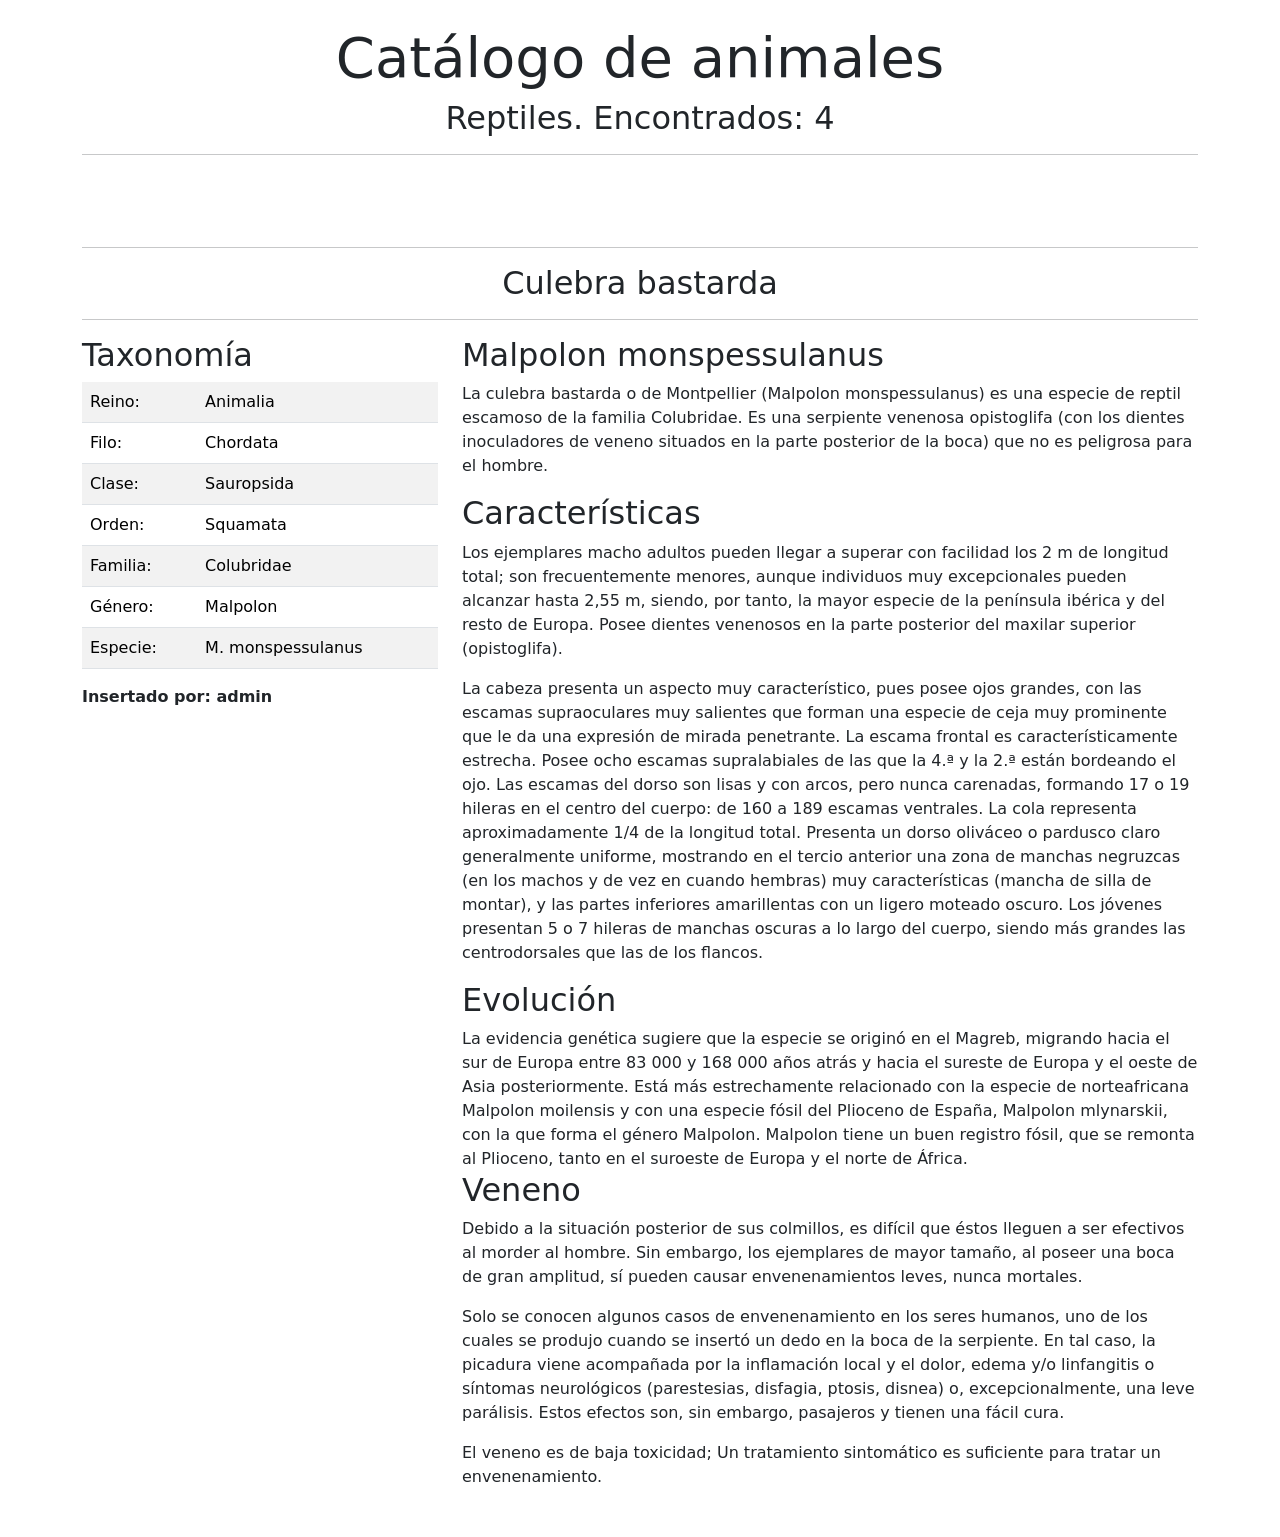
==== index.html @ e6b4f0ce "Add files via upload" ====
<!doctype html>
<html lang="en">

<head>
    <title>Title</title>
    <!-- Required meta tags -->
    <meta charset="utf-8" />
    <meta name="viewport" content="width=device-width, initial-scale=1, shrink-to-fit=no" />

    <!-- Bootstrap CSS v5.2.1 -->
    <link href="https://cdn.jsdelivr.net/npm/bootstrap@5.3.2/dist/css/bootstrap.min.css" rel="stylesheet"
        integrity="sha384-T3c6CoIi6uLrA9TneNEoa7RxnatzjcDSCmG1MXxSR1GAsXEV/Dwwykc2MPK8M2HN" crossorigin="anonymous" />
        <link rel="stylesheet" href="css/style.css">
    </head>

<body class="gris">
    <div class="container py-4">
    <header>
        <header class="text-center">
            <h1 class="display-4">Catálogo de animales</h1>
            <h2>Reptiles. Encontrados: 4</h2>
            <hr>
            <div class="bg-white">
                    <div class="row flex-nowrap overflow-auto">
                        <div class="col-6 col-md-4 col-lg-3 col-xl-2">
                            <img src="img/Reptiles/culebra.jpg" alt="" class="img-fluid">
                            <h4 class="verde text-center text-white">Culebra</h4>
                        </div>
                        <div class="col-6 col-md-4 col-lg-3 col-xl-2">
                            <img src="img/Reptiles/galapago.jpg" alt="" class="img-fluid">
                            <h4 class="verde text-center text-white">Galápago</h4>
                        </div>
                        <div class="col-6 col-md-4 col-lg-3 col-xl-2">
                            <img src="img/Reptiles/lagartija.jpg" alt="" class="img-fluid">
                            <h4 class="verde text-center text-white">Lagartija</h4>
                        </div>
                        <div class="col-6 col-md-4 col-lg-3 col-xl-2">
                            <img src="img/Reptiles/lagarto.JPG" alt="" class="img-fluid">
                            <h4 class="verde text-center text-white">Lagarto</h4>
                        </div>
        
                    </div>
                </div>
            <hr>
            <h2>Culebra bastarda</h2>
            <hr>
            </header>
                <main>
        <div>
            <div class="row verdetabla">
            <div class="col-lg-3 col-xl-4 mb-2">
            <h2>Taxonomía</h2>
            <div>
            <div class="table-responsive">
                <table class="table table-striped ">
                    <tbody class="verdetabla">
                        <tr class="">
                            <td scope="row">Reino:</td>
                            <td>Animalia</td>
                        </tr>
                        <tr class="">
                            <td scope="row">Filo:</td>
                            <td>Chordata</td>
                        </tr>
                        <tr class="">
                            <td scope="row">Clase:</td>
                            <td>Sauropsida</td>
                        </tr>
                        <tr class="">
                            <td scope="row">Orden:</td>
                            <td>Squamata</td>
                        </tr>
                        <tr class="">
                            <td scope="row">Familia:</td>
                            <td>Colubridae</td>
                        </tr>
                        <tr class="">
                            <td scope="row">Género:</td>
                            <td>Malpolon</td>
                        </tr>
                                                <tr class="">
                            <td scope="row">Especie:</td>
                            <td>M. monspessulanus</td>
                        </tr>
                    </tbody>
                </table>
                <p><b>Insertado por: admin</b></p>
            </div>
            </div>
            </div>
            <div class="col-lg-9 col-xl-8 mb-2">
        <h2>Malpolon monspessulanus</h2>

        <p>La culebra bastarda o de Montpellier (Malpolon monspessulanus) es una especie de reptil escamoso de la
            familia Colubridae. Es una serpiente venenosa opistoglifa (con los dientes inoculadores de veneno situados
            en la parte posterior de la boca) que no es peligrosa para el hombre.</p>

        <h2>Características</h2>
        <p>Los ejemplares macho adultos pueden llegar a superar con facilidad los 2 m de longitud total; son
            frecuentemente menores, aunque individuos muy excepcionales pueden alcanzar hasta 2,55 m, siendo, por tanto,
            la mayor especie de la península ibérica y del resto de Europa. Posee dientes venenosos en la parte
            posterior del maxilar superior (opistoglifa).</p>
        <p>La cabeza presenta un aspecto muy característico, pues posee ojos grandes, con las escamas supraoculares muy
            salientes que forman una especie de ceja muy prominente que le da una expresión de mirada penetrante. La
            escama frontal es característicamente estrecha. Posee ocho escamas supralabiales de las que la 4.ª y la 2.ª
            están bordeando el ojo. Las escamas del dorso son lisas y con arcos, pero nunca carenadas, formando 17 o 19
            hileras en el centro del cuerpo: de 160 a 189 escamas ventrales. La cola representa aproximadamente 1/4 de
            la longitud total. Presenta un dorso oliváceo o pardusco claro generalmente uniforme, mostrando en el tercio
            anterior una zona de manchas negruzcas (en los machos y de vez en cuando hembras) muy características
            (mancha de silla de montar), y las partes inferiores amarillentas con un ligero moteado oscuro. Los jóvenes
            presentan 5 o 7 hileras de manchas oscuras a lo largo del cuerpo, siendo más grandes las centrodorsales que
            las de los flancos.</p>
        <h2>Evolución</h2>
        La evidencia genética sugiere que la especie se originó en el Magreb, migrando hacia el sur de Europa entre 83
        000 y 168 000 años atrás y hacia el sureste de Europa y el oeste de Asia posteriormente. Está más estrechamente
        relacionado con la especie de norteafricana Malpolon moilensis y con una especie fósil del Plioceno de España,
        Malpolon mlynarskii, con la que forma el género Malpolon. Malpolon tiene un buen registro fósil, que se remonta
        al Plioceno, tanto en el suroeste de Europa y el norte de África.

        <h2>Veneno</h2>
        <p>Debido a la situación posterior de sus colmillos, es difícil que éstos lleguen a ser efectivos al morder al
            hombre. Sin embargo, los ejemplares de mayor tamaño, al poseer una boca de gran amplitud, sí pueden causar
            envenenamientos leves, nunca mortales.</p>

        <p>Solo se conocen algunos casos de envenenamiento en los seres humanos, uno de los cuales se produjo cuando se
            insertó un dedo en la boca de la serpiente. En tal caso, la picadura viene acompañada por la inflamación
            local y el dolor, edema y/o linfangitis o síntomas neurológicos (parestesias, disfagia, ptosis, disnea) o,
            excepcionalmente, una leve parálisis. Estos efectos son, sin embargo, pasajeros y tienen una fácil cura.</p>

        <p>El veneno es de baja toxicidad; Un tratamiento sintomático es suficiente para tratar un envenenamiento.</p>
</div>
</div>
</div>
    </main>
    <footer>
        <!-- place footer here -->
    </footer>
    <!-- Bootstrap JavaScript Libraries -->
    <script src="https://cdn.jsdelivr.net/npm/@popperjs/core@2.11.8/dist/umd/popper.min.js"
        integrity="sha384-I7E8VVD/ismYTF4hNIPjVp/Zjvgyol6VFvRkX/vR+Vc4jQkC+hVqc2pM8ODewa9r"
        crossorigin="anonymous"></script>

    <script src="https://cdn.jsdelivr.net/npm/bootstrap@5.3.2/dist/js/bootstrap.min.js"
        integrity="sha384-BBtl+eGJRgqQAUMxJ7pMwbEyER4l1g+O15P+16Ep7Q9Q+zqX6gSbd85u4mG4QzX+"
        crossorigin="anonymous"></script>
</body>
</html>
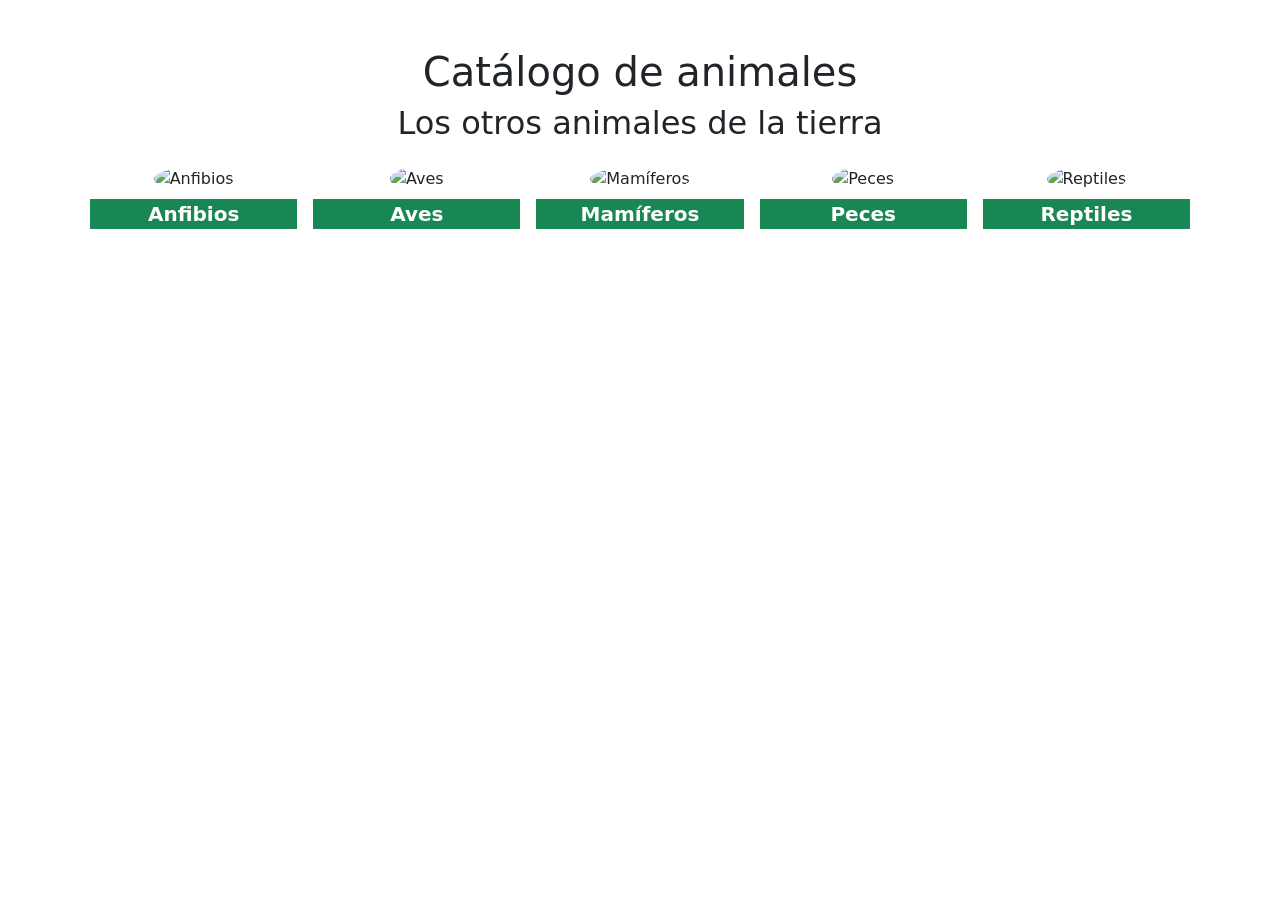
==== commit 116ab8e2: "Add files via upload" ====
--- a/index.html
+++ b/index.html
@@ -2,135 +2,99 @@
 <html lang="en">
 
 <head>
-    <title>Title</title>
+    <title>WebSkill</title>
     <!-- Required meta tags -->
     <meta charset="utf-8" />
     <meta name="viewport" content="width=device-width, initial-scale=1, shrink-to-fit=no" />
 
     <!-- Bootstrap CSS v5.2.1 -->
     <link href="https://cdn.jsdelivr.net/npm/bootstrap@5.3.2/dist/css/bootstrap.min.css" rel="stylesheet"
-        integrity="sha384-T3c6CoIi6uLrA9TneNEoa7RxnatzjcDSCmG1MXxSR1GAsXEV/Dwwykc2MPK8M2HN" crossorigin="anonymous" />
-        <link rel="stylesheet" href="css/style.css">
-    </head>
+        integrity="sha384-T3c6CoIi6uLrA9TneNEoa7RxnatzjcDSCmG1MXxSR1GAsXEV/Dwwykc2MPK8M2HN" crossorigin="anonymous"
+        <link rel="stylesheet" href="https://maxcdn.bootstrapcdn.com/font-awesome/4.7.0/css/font-awesome.min.css">
 
-<body class="gris">
-    <div class="container py-4">
+</head>
+
+<body>
     <header>
-        <header class="text-center">
-            <h1 class="display-4">Catálogo de animales</h1>
-            <h2>Reptiles. Encontrados: 4</h2>
-            <hr>
-            <div class="bg-white">
-                    <div class="row flex-nowrap overflow-auto">
-                        <div class="col-6 col-md-4 col-lg-3 col-xl-2">
-                            <img src="img/Reptiles/culebra.jpg" alt="" class="img-fluid">
-                            <h4 class="verde text-center text-white">Culebra</h4>
-                        </div>
-                        <div class="col-6 col-md-4 col-lg-3 col-xl-2">
-                            <img src="img/Reptiles/galapago.jpg" alt="" class="img-fluid">
-                            <h4 class="verde text-center text-white">Galápago</h4>
-                        </div>
-                        <div class="col-6 col-md-4 col-lg-3 col-xl-2">
-                            <img src="img/Reptiles/lagartija.jpg" alt="" class="img-fluid">
-                            <h4 class="verde text-center text-white">Lagartija</h4>
-                        </div>
-                        <div class="col-6 col-md-4 col-lg-3 col-xl-2">
-                            <img src="img/Reptiles/lagarto.JPG" alt="" class="img-fluid">
-                            <h4 class="verde text-center text-white">Lagarto</h4>
-                        </div>
-        
+        <!-- place navbar here -->
+    </header>
+    <main>
+        <div class="container mt-4">
+            <div id="carouselId" class="carousel slide" data-bs-ride="carousel">
+
+                <div class="carousel-inner" role="listbox">
+
+                    <div class="carousel-item active">
+                        <img src="img/anfibios1.png" class="d-block w-100" alt="" />
+                    </div>
+
+                    <div class="carousel-item">
+                        <img src="img/aves1.png" class="d-block w-100" alt="" />
+                    </div>
+
+                    <div class="carousel-item">
+                        <img src="img/mamiferos1.png" class="d-block w-100" alt="" />
+                    </div>
+
+                    <div class="carousel-item">
+                        <img src="img/peces1.png" class="d-block w-100" alt="" />
+                    </div>
+
+                    <div class="carousel-item">
+                        <img src="img/reptiles1.png" class="d-block w-100" alt="" />
                     </div>
                 </div>
-            <hr>
-            <h2>Culebra bastarda</h2>
-            <hr>
-            </header>
-                <main>
-        <div>
-            <div class="row verdetabla">
-            <div class="col-lg-3 col-xl-4 mb-2">
-            <h2>Taxonomía</h2>
-            <div>
-            <div class="table-responsive">
-                <table class="table table-striped ">
-                    <tbody class="verdetabla">
-                        <tr class="">
-                            <td scope="row">Reino:</td>
-                            <td>Animalia</td>
-                        </tr>
-                        <tr class="">
-                            <td scope="row">Filo:</td>
-                            <td>Chordata</td>
-                        </tr>
-                        <tr class="">
-                            <td scope="row">Clase:</td>
-                            <td>Sauropsida</td>
-                        </tr>
-                        <tr class="">
-                            <td scope="row">Orden:</td>
-                            <td>Squamata</td>
-                        </tr>
-                        <tr class="">
-                            <td scope="row">Familia:</td>
-                            <td>Colubridae</td>
-                        </tr>
-                        <tr class="">
-                            <td scope="row">Género:</td>
-                            <td>Malpolon</td>
-                        </tr>
-                                                <tr class="">
-                            <td scope="row">Especie:</td>
-                            <td>M. monspessulanus</td>
-                        </tr>
-                    </tbody>
-                </table>
-                <p><b>Insertado por: admin</b></p>
+                <button class="carousel-control-prev" type="button" data-bs-target="#carouselId" data-bs-slide="prev">
+                    <span class="carousel-control-prev-icon" aria-hidden="true"></span>
+                    <span class="visually-hidden">Previous</span>
+                </button>
+
+                <button class="carousel-control-next" type="button" data-bs-target="#carouselId" data-bs-slide="next">
+                    <span class="carousel-control-next-icon" aria-hidden="true"></span>
+                    <span class="visually-hidden">Next</span>
+                </button>
             </div>
+
+            <div class="text-center my-4">
+                <h1>Catálogo de animales</h1>
+                <h2>Los otros animales de la tierra</h2>
             </div>
+            <div class="mb-5">
+                <div class="row justify-content-center text-center g-3 mx-auto" style="max-width: 1150px;">
+
+                    <div class="col-12 col-sm-6 col-md-4 col-lg-3 col-xl text-center">
+                        <img src="img/anfibios.jpeg"
+                            style="width:85%; max-width:300px; object-fit:cover; border-radius:50%;" alt="Anfibios">
+                        <div class="bg-success text-white fw-bold mt-2 fs-5">Anfibios</div>
+                    </div>
+
+                    <div class="col-12 col-sm-6 col-md-4 col-lg-3 col-xl text-center">
+                        <img src="img/aves.jpeg"
+                            style="width:85%; max-width:300px; object-fit:cover; border-radius:50%;" alt="Aves">
+                        <div class="bg-success text-white fw-bold mt-2 fs-5">Aves</div>
+                    </div>
+
+                    <div class="col-12 col-sm-6 col-md-4 col-lg-3 col-xl text-center">
+                        <img src="img/maniferos.jpeg"
+                            style="width:85%; max-width:300px; object-fit:cover; border-radius:50%;" alt="Mamíferos">
+                        <div class="bg-success text-white fw-bold mt-2 fs-5">Mamíferos</div>
+                    </div>
+
+                    <div class="col-12 col-sm-6 col-md-4 col-lg-3 col-xl text-center">
+                        <img src="img/peces.jpeg"
+                            style="width:85%; max-width:300px; object-fit:cover; border-radius:50%;" alt="Peces">
+                        <div class="bg-success text-white fw-bold mt-2 fs-5">Peces</div>
+                    </div>
+
+                    <div class="col-12 col-sm-6 col-md-4 col-lg-3 col-xl text-center">
+                        <img src="img/reptiles.jpeg"
+                            style="width:85%; max-width:300px; object-fit:cover; border-radius:50%;" alt="Reptiles">
+                        <div class="bg-success text-white fw-bold mt-2 fs-5">Reptiles</div>
+                    </div>
+                </div>
             </div>
-            <div class="col-lg-9 col-xl-8 mb-2">
-        <h2>Malpolon monspessulanus</h2>
-
-        <p>La culebra bastarda o de Montpellier (Malpolon monspessulanus) es una especie de reptil escamoso de la
-            familia Colubridae. Es una serpiente venenosa opistoglifa (con los dientes inoculadores de veneno situados
-            en la parte posterior de la boca) que no es peligrosa para el hombre.</p>
-
-        <h2>Características</h2>
-        <p>Los ejemplares macho adultos pueden llegar a superar con facilidad los 2 m de longitud total; son
-            frecuentemente menores, aunque individuos muy excepcionales pueden alcanzar hasta 2,55 m, siendo, por tanto,
-            la mayor especie de la península ibérica y del resto de Europa. Posee dientes venenosos en la parte
-            posterior del maxilar superior (opistoglifa).</p>
-        <p>La cabeza presenta un aspecto muy característico, pues posee ojos grandes, con las escamas supraoculares muy
-            salientes que forman una especie de ceja muy prominente que le da una expresión de mirada penetrante. La
-            escama frontal es característicamente estrecha. Posee ocho escamas supralabiales de las que la 4.ª y la 2.ª
-            están bordeando el ojo. Las escamas del dorso son lisas y con arcos, pero nunca carenadas, formando 17 o 19
-            hileras en el centro del cuerpo: de 160 a 189 escamas ventrales. La cola representa aproximadamente 1/4 de
-            la longitud total. Presenta un dorso oliváceo o pardusco claro generalmente uniforme, mostrando en el tercio
-            anterior una zona de manchas negruzcas (en los machos y de vez en cuando hembras) muy características
-            (mancha de silla de montar), y las partes inferiores amarillentas con un ligero moteado oscuro. Los jóvenes
-            presentan 5 o 7 hileras de manchas oscuras a lo largo del cuerpo, siendo más grandes las centrodorsales que
-            las de los flancos.</p>
-        <h2>Evolución</h2>
-        La evidencia genética sugiere que la especie se originó en el Magreb, migrando hacia el sur de Europa entre 83
-        000 y 168 000 años atrás y hacia el sureste de Europa y el oeste de Asia posteriormente. Está más estrechamente
-        relacionado con la especie de norteafricana Malpolon moilensis y con una especie fósil del Plioceno de España,
-        Malpolon mlynarskii, con la que forma el género Malpolon. Malpolon tiene un buen registro fósil, que se remonta
-        al Plioceno, tanto en el suroeste de Europa y el norte de África.
-
-        <h2>Veneno</h2>
-        <p>Debido a la situación posterior de sus colmillos, es difícil que éstos lleguen a ser efectivos al morder al
-            hombre. Sin embargo, los ejemplares de mayor tamaño, al poseer una boca de gran amplitud, sí pueden causar
-            envenenamientos leves, nunca mortales.</p>
-
-        <p>Solo se conocen algunos casos de envenenamiento en los seres humanos, uno de los cuales se produjo cuando se
-            insertó un dedo en la boca de la serpiente. En tal caso, la picadura viene acompañada por la inflamación
-            local y el dolor, edema y/o linfangitis o síntomas neurológicos (parestesias, disfagia, ptosis, disnea) o,
-            excepcionalmente, una leve parálisis. Estos efectos son, sin embargo, pasajeros y tienen una fácil cura.</p>
-
-        <p>El veneno es de baja toxicidad; Un tratamiento sintomático es suficiente para tratar un envenenamiento.</p>
-</div>
-</div>
-</div>
+        </div>
+        </div>
     </main>
     <footer>
         <!-- place footer here -->
@@ -144,4 +108,5 @@
         integrity="sha384-BBtl+eGJRgqQAUMxJ7pMwbEyER4l1g+O15P+16Ep7Q9Q+zqX6gSbd85u4mG4QzX+"
         crossorigin="anonymous"></script>
 </body>
+
 </html>
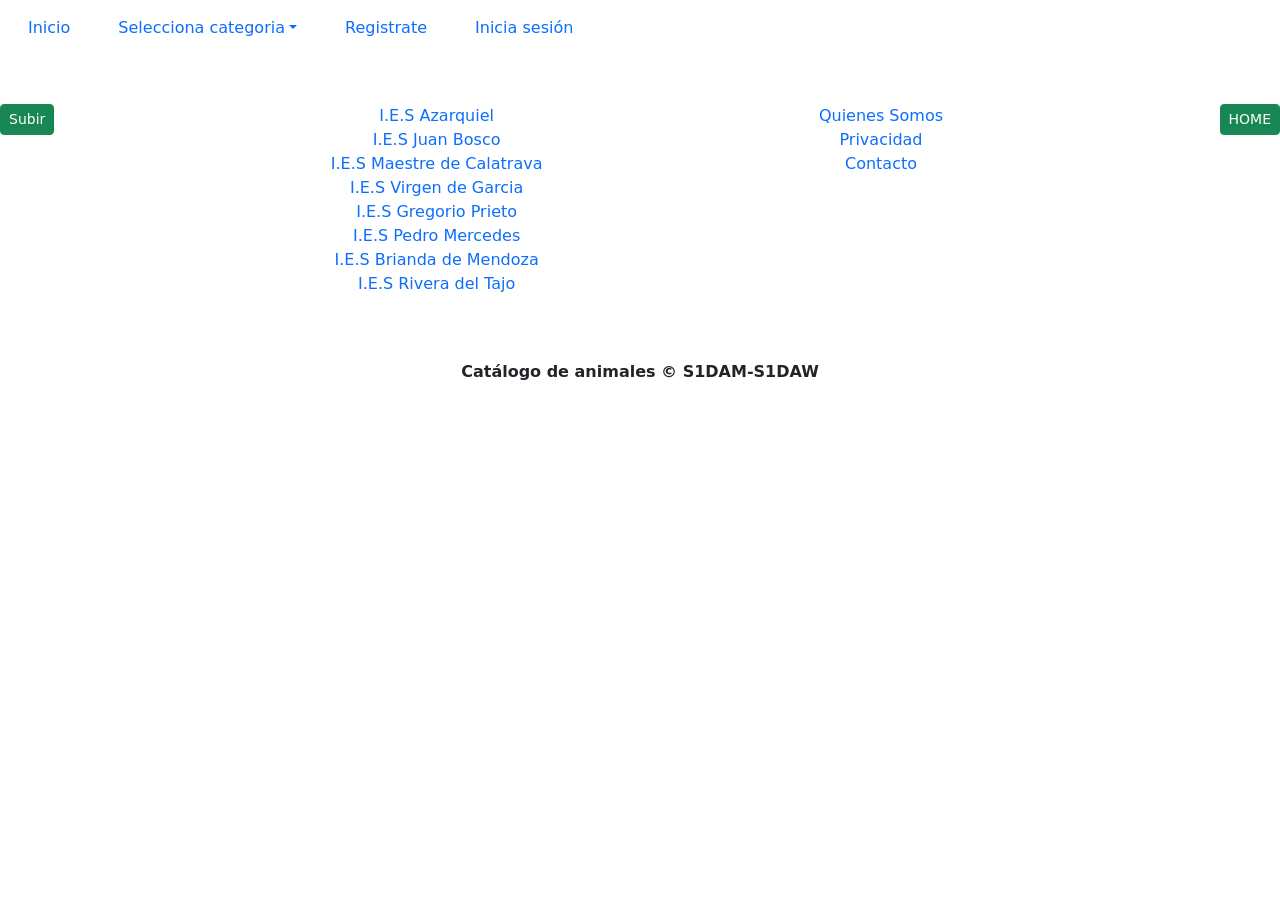
==== commit 4cfa4f44: "Add files via upload" ====
--- a/index.html
+++ b/index.html
@@ -1,112 +1,323 @@
-<!doctype html>
+<!DOCTYPE html>
 <html lang="en">
 
 <head>
-    <title>WebSkill</title>
-    <!-- Required meta tags -->
-    <meta charset="utf-8" />
-    <meta name="viewport" content="width=device-width, initial-scale=1, shrink-to-fit=no" />
-
-    <!-- Bootstrap CSS v5.2.1 -->
-    <link href="https://cdn.jsdelivr.net/npm/bootstrap@5.3.2/dist/css/bootstrap.min.css" rel="stylesheet"
-        integrity="sha384-T3c6CoIi6uLrA9TneNEoa7RxnatzjcDSCmG1MXxSR1GAsXEV/Dwwykc2MPK8M2HN" crossorigin="anonymous"
-        <link rel="stylesheet" href="https://maxcdn.bootstrapcdn.com/font-awesome/4.7.0/css/font-awesome.min.css">
-
+    <meta charset="UTF-8">
+    <meta name="viewport" content="width=device-width, initial-scale=1.0">
+    <title>trabajo paco</title>
+    <link href="https://cdn.jsdelivr.net/npm/bootstrap@5.3.0/dist/css/bootstrap.min.css" rel="stylesheet">
+    <link rel="stylesheet" href="CSS/style.css">
 </head>
 
 <body>
     <header>
-        <!-- place navbar here -->
+
+        <div class="d-flex justify-content-start gap-1 px-2 py-2 align-items-center navbar navbar-expand-lg">
+            <div class="log  w-auto"><img src="img/logo.png" alt="" width="60"></div>
+            <button class="navbar-toggler ms-auto" type="button" data-bs-toggle="collapse" data-bs-target="#menu">
+                <span class="navbar-toggler-icon"></span>
+            </button>
+            <div class="nav w-auto collapse navbar-collapse" id="menu">
+                <ul class="nav-navbar-nav list-unstyled d-flex gap-3 mb-0">
+                    <li class="nav-item">
+                        <a class="nav-link " href="#">Inicio</a>
+                    </li>
+                    <li class="nav-item dropdown"><a class="dropdown-toggle nav-link "
+                            data-bs-toggle="dropdown">Selecciona categoria</a>
+                        <ul class="dropdown-menu">
+                            <li>
+                                <a href="#" class="dropdown-item">Anfibios</a>
+                            </li>
+                            <li>
+                                <a href="#" class="dropdown-item">Aves</a>
+                            </li>
+                            <li>
+                                <a href="#" class="dropdown-item">Mamiferos</a>
+                            </li>
+                            <li>
+                                <a href="#" class="dropdown-item">Peces</a>
+                            </li>
+                            <li>
+                                <a href="#" class="dropdown-item">Reptiles</a>
+                            </li>
+                        </ul>
+                    </li>
+                    <li class="nav-item">
+                        <a class="nav-link " href="#" data-bs-toggle="modal" data-bs-target="#modalRegistro">Registrate</a>
+                    </li>
+                    <li class="nav-item">
+                        <a class="nav-link " href="#" data-bs-toggle="modal" data-bs-target="#modalLogin">Inicia sesión</a>
+                    </li>
+                </ul>
+            </div>
+        </div>
     </header>
-    <main>
-        <div class="container mt-4">
-            <div id="carouselId" class="carousel slide" data-bs-ride="carousel">
-
-                <div class="carousel-inner" role="listbox">
-
-                    <div class="carousel-item active">
-                        <img src="img/anfibios1.png" class="d-block w-100" alt="" />
+    <script src="https://cdn.jsdelivr.net/npm/bootstrap@5.3.0/dist/js/bootstrap.bundle.min.js"></script>
+
+    <footer class="footer ">
+        <div class="footer d-flex   py-5  align-items-start justify-content-between">
+
+
+            <button class="btn btn-success text-white btn-sm align-self-start" type="button" data-bs-target="#menu">
+                Subir
+            </button>
+            <div class="navf">
+                <ul class="navf-list list-unstyled text-center ">
+                    <li class="navf-item"><a class="navf-link  text-decoration-none"
+                            href="http://www.ies-azarquiel.es/">I.E.S Azarquiel</a></li>
+                    <li class="navf-item"><a class="navf-link  text-decoration-none"
+                            href="http://www.iesjuanbosco.es/">I.E.S Juan Bosco</a></li>
+                    <li class="navf-item"><a class="navf-link text-decoration-none"
+                            href="http://iesmaestredecalatrava.es/">I.E.S Maestre de Calatrava</a></li>
+                    <li class="navf-item"><a class="navf-link text-decoration-none"
+                            href="https://cifpvirgendegracia.com/">I.E.S Virgen de Garcia </a></li>
+                    <li class="navf-item"><a class="navf-link text-decoration-none"
+                            href="http://www.iesgregorioprieto.com/">I.E.S Gregorio Prieto</a></li>
+                    <li class="navf-item"><a class="navf-link text-decoration-none"
+                            href="https://www.iespedromercedes.es/">I.E.S Pedro Mercedes</a></li>
+                    <li class="navf-item"><a class="navf-link text-decoration-none"
+                            href="http://briandademendoza.es/">I.E.S Brianda de Mendoza</a></li>
+                    <li class="navf-item"><a class="navf-link text-decoration-none"
+                            href="http://riberadeltajo.es/nuevaweb/ ">I.E.S Rivera del Tajo</a></li>
+                </ul>
+            </div>
+            <div class="navf ">
+                <ul class="navf-list list-unstyled text-center">
+                    <li class="navf-item"><a class="navf-link text-decoration-none fw-normal" href="#">Quienes Somos</a>
+                    </li>
+                    <li class="navf-item"><a class="navf-link text-decoration-none fw-normal" data-bs-toggle="modal"
+                            data-bs-target="#modalPrivacidad" href="#">Privacidad</a></li>
+                    <li class="navf-item"><a class="navf-link text-decoration-none fw-normal"  data-bs-toggle="modal" data-bs-target="#modalContacto" href="#" >Contacto</a></li>
+                </ul>
+            </div>
+            <button class="btn btn-success text-white btn-sm align-self-start" type="button" data-bs-target="#menu">
+                HOME
+            </button>
+        </div>
+        <div class="txt text-center w-100 fw-bold ">Catálogo de animales © S1DAM-S1DAW</div>
+    </footer>
+    <!-- Modal Registro -->
+<div class="modal fade" id="modalRegistro" tabindex="-1" data-bs-keyboard="false" role="dialog"
+    aria-labelledby="modalTitleId" aria-hidden="true">
+    <div class="modal-dialog modal-dialog-scrollable modal-dialog-centered modal-lg" role="document">
+        <div class="modal-content">
+            <div class="modal-header">
+                <h5 class="modal-title text-center w-100" id="modalTitleId">
+                    Registro de usuario
+                </h5>
+            </div>
+            <form action="#" method="post">
+                <div class="modal-body">
+                    <div class="mb-3">
+                        <label for="usuario" class="form-label">Usuario</label>
+                        <input type="text" class="form-control" name="usuario" id="usuario" placeholder="" />
+
+                        <label for="contrasena" class="form-label">Contraseña</label>
+                        <input type="password" class="form-control" name="contrasena" id="contrasena" placeholder="" />
+
+                        <label for="repiteContrasena" class="form-label">Repite la contraseña</label>
+                        <input type="password" class="form-control" name="repiteContrasena" id="repiteContrasena" placeholder="" />
+
+                        <label for="email" class="form-label">Email</label>
+                        <input type="email" class="form-control" name="email" id="email"
+                            aria-describedby="emailHelpId" placeholder="" />
+
+                        <label for="direccion" class="form-label">Dirección</label>
+                        <input type="text" class="form-control" name="direccion" id="direccion" placeholder="" />
+
+                        <label for="telefono" class="form-label">Teléfono</label>
+                        <input type="tel" class="form-control" name="telefono" id="telefono" placeholder="" />
                     </div>
-
-                    <div class="carousel-item">
-                        <img src="img/aves1.png" class="d-block w-100" alt="" />
+                </div>
+                <div class="modal-footer">
+                    <button type="submit" class="btn btn-success w-100" data-bs-dismiss="modal">Entrar</button>
+                </div>
+            </form>
+        </div>
+    </div>
+</div>
+<!-- Modal Inicia Sesión -->
+<div class="modal fade" id="modalLogin" tabindex="-1" data-bs-keyboard="false" role="dialog"
+    aria-labelledby="modalTitleId" aria-hidden="true">
+    <div class="modal-dialog modal-dialog-scrollable modal-dialog-centered modal-md" role="document">
+        <div class="modal-content">
+            <div class="modal-header">
+                <h5 class="modal-title text-center w-100 text-uppercase fw-bold" id="modalTitleId">
+                    Inicia Sesión
+                </h5>
+            </div>
+            <form action="#" method="post">
+                <div class="modal-body">
+                    <div class="mb-3">
+                        <label for="usuario" class="form-label">Usuario</label>
+                        <input type="text" class="form-control" name="usuario" id="usuario" placeholder="" />
+
+                        <label for="contrasena" class="form-label">Contraseña</label>
+                        <input type="password" class="form-control" name="contrasena" id="contrasena" placeholder="" />
                     </div>
-
-                    <div class="carousel-item">
-                        <img src="img/mamiferos1.png" class="d-block w-100" alt="" />
+                </div>
+                <div class="modal-footer">
+                    <button type="submit" class="btn btn-success w-100" data-bs-dismiss="modal">Entrar</button>
+                </div>
+            </form>
+        </div>
+    </div>
+</div>
+     <!-- Modal Privacidad -->
+    <div class="modal fade" id="modalPrivacidad" tabindex="-1" data-bs-backdrop="static" data-bs-keyboard="false" role="dialog"
+        aria-labelledby="modalTitleId" aria-hidden="true">
+        <div class="modal-dialog modal-dialog-centered modal-lg" role="document">
+            <div class="modal-content">
+
+                <!-- Cabecera -->
+                <div class="modal-header">
+                    <h5 class="modal-title" id="modalTitleId">Privacidad</h5>
+                    <button type="button" class="btn-close" data-bs-dismiss="modal"></button>
+                </div>
+
+                <!-- Contenido -->
+                <div class="modal-body">
+                    <h1 class="text-center">Términos y Condiciones de uso</h1>
+
+                    <h2>1. Datos generales</h2>
+                    <p><strong>De acuerdo con el artículo 10 de la Ley 34/2002, de 11 de julio, de Servicios de la
+                            Sociedad de la Información y de Comercio Electrónico ponemos a su disposición los siguientes
+                            datos:</strong></p>
+                    <p>catalogodeanimales.es está domiciliada en la calle Ronda S/N, con CIF B556677. Inscrita en el
+                        Registro Mercantil de Talavera de la Reina, Vol. xxxx, Folio xxxx, Hoja xxxx, Inscripción xxx.
+
+                        En la web catalogodeanimales.es hay una serie de contenidos de carácter informativo sobre
+                        animales, especies, y características. Su principal objetivo es facilitar a los clientes y al
+                        público en general, la información relativa a la empresa, a los productos y servicios que se
+                        ofrecen.</p>
+
+                    <h2>2. Política de privacidad</h2>
+                    <p>En cumplimiento de lo dispuesto en la <strong>Ley Orgánica 15/1999, de 13 de Diciembre, de
+                            Protección de Datos de Carácter Personal (LOPD) </strong>e informa al usuario que todos los
+                        datos que nos proporcione serán incorporados a un fichero, creado y mantenido bajo la
+                        responsabilidad de catalogodeanimales.es.
+
+                        Siempre <strong> se va a respetar la confidencialidad de sus datos personales </strong>que sólo
+                        serán utilizados con la finalidad de gestionar los servicios ofrecidos, atender a las
+                        solicitudes que nos plantee, realizar tareas administrativas, así como remitir información
+                        técnica, comercial o publicitaria por vía ordinaria o electrónica.
+
+                        Para ejercer sus derechos de oposición, rectificación o cancelación deberá dirigirse a la sede
+                        de la empresa C/Ronda S/N de Talavera de la Reina, escribirnos al siguiente correo
+                        contacto@catalogodeanimales.es o llámanos al 777888999.</p>
+                    <h2>3. Condiciones de uso</h2>
+                    <p><strong>Las condiciones de acceso y uso del presente sitio web se rigen por la legalidad vigente
+                            y por el principio de buena fe</strong>comprometiéndose el usuario a realizar un buen uso de
+                        la web. No se permiten conductas que vayan contra la ley, los derechos o intereses de terceros.
+
+                        Ser usuario de la web de catalogodeanimales.es implica que reconoce haber leído y aceptado las
+                        presentes condiciones y lo que las extienda la normativa legal aplicable en esta materia. Si por
+                        el motivo que fuere no está de acuerdo con estas condiciones no continúe usando esta web.
+
+                        Cualquier tipo de notificación y/o reclamación solamente será válida por notificación escrita
+                        y/o correo certificado.</p>
+                    <h2>4. Responsabilidades</h2>
+                    <p><strong>catalogodeanimales.es, no se hace responsable de la información y contenidos almacenados
+                            en foros, redes sociales o cualesquier otro medio</strong>que permita a terceros publicar
+                        contenidos de forma independiente en la página web del prestador.
+
+                        Sin embargo, teniendo en cuenta los art. 11 y 16 de la LSSI-CE, catalogodeanimales.es se
+                        compromete a la retirada o en su caso bloqueo de aquellos contenidos que pudieran afectar o
+                        contravenir la legislación nacional o internacional, derechos de terceros o la moral y el orden
+                        público. <strong>Tampoco la empresa se responsabilizará de los daños y perjuicios que se
+                            produzcan por fallos o malas configuraciones del software instalado en el ordenador del
+                            internauta.</strong> Se excluye toda responsabilidad por alguna incidencia técnica o fallo
+                        que se produzca cuando el usuario se conecte a internet. Igualmente no se garantiza la
+                        inexistencia de interrupciones o errores en el acceso al sitio web.
+
+                        Así mismo, <strong> catalogodeanimales.es se reserva el derecho a actualizar, modificar o
+                            eliminar la información contenida en su página web</strong>, así como la configuración o
+                        presentación del mismo, en cualquier momento sin asumir alguna responsabilidad por ello.
+                    </p>
+                    <h2>5. Propiedad intelectual e industrial.</h2>
+                    <p><strong>catalogodeanimales.es es titular de todos los derechos sobre el software de la
+                            publicación digital así como de los derechos de propiedad industrial e intelectual referidos
+                            a los contenidos que se incluyan</strong>, a excepción de los derechos sobre productos y
+                        servicios de carácter público que no son propiedad de esta empresa. <strong>Ningún material
+                            publicado en esta web podrá ser reproducido, copiado o publicado </strong>sin el
+                        consentimiento por escrito de catalogodeanimales.es.
+
+                        Toda la información que se reciba en la web, como comentarios, sugerencias o ideas, se
+                        considerará cedida a catalogodeanimales.es de manera gratuita. No debe enviarse información que
+                        NO pueda ser tratada de este modo.
+
+                        Todos los productos y servicios de estas páginas que NO son propiedad de catalogodeanimales.es
+                        son marcas registradas de sus respectivos propietarios y son reconocidas como tales por nuestra
+                        empresa. Solamente aparecen en la web de catalogodeanimales.es a efectos de promoción y de
+                        recopilación de información. Estos propietarios pueden solicitar la modificación o eliminación
+                        de la información que les pertenece.
+                    </p>
+                    <h2>6. Política de cookies.</h2>
+                    <p><strong>catalogodeanimales.es por su propia cuenta o la de un tercero contratado para prestación
+                            de servicios de medición, pueden utilizar cookies cuando el usuario navega por el sitio web.
+                            Las cookies son ficheros enviados al navegador por medio de un servicio web con la finalidad
+                            de registrar las actividades del usuario durante su tiempo de navegación.</strong>Las
+                        cookies utilizadas se asocian únicamente con un usuario anónimo y su ordenador, y no
+                        proporcionan por sí mismas los datos personales del usuario. <strong>Mediante el uso de las
+                            cookies resulta posible que el servidor donde se encuentra la web reconozca el navegador web
+                            utilizado por el usuario con la finalidad de que la navegación sea más sencilla. </strong>Se
+                        utilizan también para medir la audiencia y parámetros del tráfico, controlar el proceso y número
+                        de entradas.
+
+                        El usuario tiene la posibilidad de configurar su navegador para ser avisado de la recepción de
+                        cookies y para impedir su instalación en su equipo. Por favor consulte las instrucciones y
+                        manuales de su navegador para ampliar esta información.
+
+                        Para utilizar el sitio web no es necesario que el usuario permita la instalación de las cookies
+                        enviadas al sitio web, o el tercero que actúe en su nombre, sin perjuicio de que sea necesario
+                        que el usuario inicie una sesión tal en cada uno de los servicios cuya prestación requiera el
+                        previo registro.
+
+                        En todo caso <strong>las cookies tienen un carácter temporal</strong>con la única finalidad de
+                        hacer más eficaz su transmisión ulterior. En ningún caso se utilizará cookies para recoger
+                        información de carácter personal.
+                    </p>
+                    <div class="modal-footer">
+                        <button type="button" class="btn btn-primary" data-bs-dismiss="modal">Aceptar</button>
                     </div>
-
-                    <div class="carousel-item">
-                        <img src="img/peces1.png" class="d-block w-100" alt="" />
+                </div>
+
+            </div>
+        </div>
+    </div>
+
+    <!-- Modal Contacto -->
+<div class="modal fade" id="modalContacto" tabindex="-1" data-bs-keyboard="false" role="dialog"
+    aria-labelledby="modalTitleId" aria-hidden="true">
+    <div class="modal-dialog modal-dialog-scrollable modal-dialog-centered modal-lg" role="document">
+        <div class="modal-content">
+            <div class="modal-header">
+                <h5 class="modal-title text-center w-100" id="modalTitleId">
+                    Escribe un comentario para contactar
+                </h5>
+            </div>
+            <form action="#" method="post">
+                <div class="modal-body">
+                    <div class="mb-3">
+                        <label for="nombre" class="form-label">Nombre</label>
+                        <input type="text" class="form-control" name="nombre" id="nombre" placeholder="" />
+
+                        <label for="email" class="form-label">Tu E-mail</label>
+                        <input type="email" class="form-control" name="email" id="email"
+                            aria-describedby="emailHelpId" placeholder="abc@mail.com" />
+
+                        <label for="comentario" class="form-label">Tu comentario</label>
+                        <textarea class="form-control" name="comentario" id="comentario" rows="5"></textarea>
                     </div>
-
-                    <div class="carousel-item">
-                        <img src="img/reptiles1.png" class="d-block w-100" alt="" />
-                    </div>
-                </div>
-                <button class="carousel-control-prev" type="button" data-bs-target="#carouselId" data-bs-slide="prev">
-                    <span class="carousel-control-prev-icon" aria-hidden="true"></span>
-                    <span class="visually-hidden">Previous</span>
-                </button>
-
-                <button class="carousel-control-next" type="button" data-bs-target="#carouselId" data-bs-slide="next">
-                    <span class="carousel-control-next-icon" aria-hidden="true"></span>
-                    <span class="visually-hidden">Next</span>
-                </button>
-            </div>
-
-            <div class="text-center my-4">
-                <h1>Catálogo de animales</h1>
-                <h2>Los otros animales de la tierra</h2>
-            </div>
-            <div class="mb-5">
-                <div class="row justify-content-center text-center g-3 mx-auto" style="max-width: 1150px;">
-
-                    <div class="col-12 col-sm-6 col-md-4 col-lg-3 col-xl text-center">
-                        <img src="img/anfibios.jpeg"
-                            style="width:85%; max-width:300px; object-fit:cover; border-radius:50%;" alt="Anfibios">
-                        <div class="bg-success text-white fw-bold mt-2 fs-5">Anfibios</div>
-                    </div>
-
-                    <div class="col-12 col-sm-6 col-md-4 col-lg-3 col-xl text-center">
-                        <img src="img/aves.jpeg"
-                            style="width:85%; max-width:300px; object-fit:cover; border-radius:50%;" alt="Aves">
-                        <div class="bg-success text-white fw-bold mt-2 fs-5">Aves</div>
-                    </div>
-
-                    <div class="col-12 col-sm-6 col-md-4 col-lg-3 col-xl text-center">
-                        <img src="img/maniferos.jpeg"
-                            style="width:85%; max-width:300px; object-fit:cover; border-radius:50%;" alt="Mamíferos">
-                        <div class="bg-success text-white fw-bold mt-2 fs-5">Mamíferos</div>
-                    </div>
-
-                    <div class="col-12 col-sm-6 col-md-4 col-lg-3 col-xl text-center">
-                        <img src="img/peces.jpeg"
-                            style="width:85%; max-width:300px; object-fit:cover; border-radius:50%;" alt="Peces">
-                        <div class="bg-success text-white fw-bold mt-2 fs-5">Peces</div>
-                    </div>
-
-                    <div class="col-12 col-sm-6 col-md-4 col-lg-3 col-xl text-center">
-                        <img src="img/reptiles.jpeg"
-                            style="width:85%; max-width:300px; object-fit:cover; border-radius:50%;" alt="Reptiles">
-                        <div class="bg-success text-white fw-bold mt-2 fs-5">Reptiles</div>
-                    </div>
-                </div>
-            </div>
-        </div>
-        </div>
-    </main>
-    <footer>
-        <!-- place footer here -->
-    </footer>
-    <!-- Bootstrap JavaScript Libraries -->
-    <script src="https://cdn.jsdelivr.net/npm/@popperjs/core@2.11.8/dist/umd/popper.min.js"
-        integrity="sha384-I7E8VVD/ismYTF4hNIPjVp/Zjvgyol6VFvRkX/vR+Vc4jQkC+hVqc2pM8ODewa9r"
-        crossorigin="anonymous"></script>
-
-    <script src="https://cdn.jsdelivr.net/npm/bootstrap@5.3.2/dist/js/bootstrap.min.js"
-        integrity="sha384-BBtl+eGJRgqQAUMxJ7pMwbEyER4l1g+O15P+16Ep7Q9Q+zqX6gSbd85u4mG4QzX+"
-        crossorigin="anonymous"></script>
+                </div>
+                <div class="modal-footer">
+                    <button type="submit" class="btn btn-success w-100" data-bs-dismiss="modal">Entrar</button>
+                </div>
+            </form>
+        </div>
+    </div>
+</div>
+    <script src="https://cdn.jsdelivr.net/npm/bootstrap@5.3.0/dist/js/bootstrap.bundle.min.js"></script>
 </body>
 
 </html>
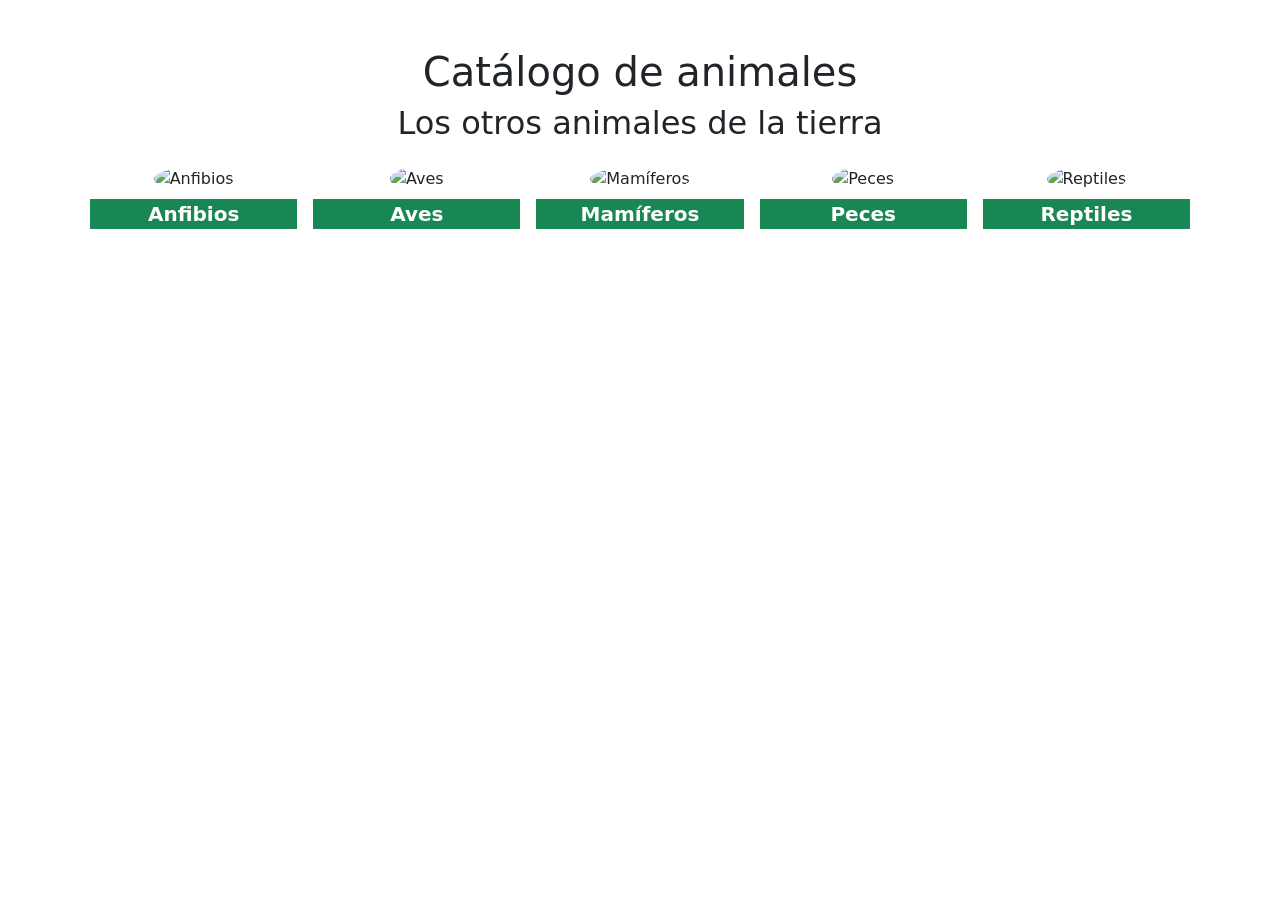
==== commit ed9c51a8: "Merge pull request #5 from Pablopablo1011/PáginaPrincipal PáginaPrincipal" ====
--- a/index.html
+++ b/index.html
@@ -1,323 +1,112 @@
-<!DOCTYPE html>
+<!doctype html>
 <html lang="en">
 
 <head>
-    <meta charset="UTF-8">
-    <meta name="viewport" content="width=device-width, initial-scale=1.0">
-    <title>trabajo paco</title>
-    <link href="https://cdn.jsdelivr.net/npm/bootstrap@5.3.0/dist/css/bootstrap.min.css" rel="stylesheet">
-    <link rel="stylesheet" href="CSS/style.css">
+    <title>WebSkill</title>
+    <!-- Required meta tags -->
+    <meta charset="utf-8" />
+    <meta name="viewport" content="width=device-width, initial-scale=1, shrink-to-fit=no" />
+
+    <!-- Bootstrap CSS v5.2.1 -->
+    <link href="https://cdn.jsdelivr.net/npm/bootstrap@5.3.2/dist/css/bootstrap.min.css" rel="stylesheet"
+        integrity="sha384-T3c6CoIi6uLrA9TneNEoa7RxnatzjcDSCmG1MXxSR1GAsXEV/Dwwykc2MPK8M2HN" crossorigin="anonymous"
+        <link rel="stylesheet" href="https://maxcdn.bootstrapcdn.com/font-awesome/4.7.0/css/font-awesome.min.css">
+
 </head>
 
 <body>
     <header>
+        <!-- place navbar here -->
+    </header>
+    <main>
+        <div class="container mt-4">
+            <div id="carouselId" class="carousel slide" data-bs-ride="carousel">
 
-        <div class="d-flex justify-content-start gap-1 px-2 py-2 align-items-center navbar navbar-expand-lg">
-            <div class="log  w-auto"><img src="img/logo.png" alt="" width="60"></div>
-            <button class="navbar-toggler ms-auto" type="button" data-bs-toggle="collapse" data-bs-target="#menu">
-                <span class="navbar-toggler-icon"></span>
-            </button>
-            <div class="nav w-auto collapse navbar-collapse" id="menu">
-                <ul class="nav-navbar-nav list-unstyled d-flex gap-3 mb-0">
-                    <li class="nav-item">
-                        <a class="nav-link " href="#">Inicio</a>
-                    </li>
-                    <li class="nav-item dropdown"><a class="dropdown-toggle nav-link "
-                            data-bs-toggle="dropdown">Selecciona categoria</a>
-                        <ul class="dropdown-menu">
-                            <li>
-                                <a href="#" class="dropdown-item">Anfibios</a>
-                            </li>
-                            <li>
-                                <a href="#" class="dropdown-item">Aves</a>
-                            </li>
-                            <li>
-                                <a href="#" class="dropdown-item">Mamiferos</a>
-                            </li>
-                            <li>
-                                <a href="#" class="dropdown-item">Peces</a>
-                            </li>
-                            <li>
-                                <a href="#" class="dropdown-item">Reptiles</a>
-                            </li>
-                        </ul>
-                    </li>
-                    <li class="nav-item">
-                        <a class="nav-link " href="#" data-bs-toggle="modal" data-bs-target="#modalRegistro">Registrate</a>
-                    </li>
-                    <li class="nav-item">
-                        <a class="nav-link " href="#" data-bs-toggle="modal" data-bs-target="#modalLogin">Inicia sesión</a>
-                    </li>
-                </ul>
+                <div class="carousel-inner" role="listbox">
+
+                    <div class="carousel-item active">
+                        <img src="img/anfibios1.png" class="d-block w-100" alt="" />
+                    </div>
+
+                    <div class="carousel-item">
+                        <img src="img/aves1.png" class="d-block w-100" alt="" />
+                    </div>
+
+                    <div class="carousel-item">
+                        <img src="img/mamiferos1.png" class="d-block w-100" alt="" />
+                    </div>
+
+                    <div class="carousel-item">
+                        <img src="img/peces1.png" class="d-block w-100" alt="" />
+                    </div>
+
+                    <div class="carousel-item">
+                        <img src="img/reptiles1.png" class="d-block w-100" alt="" />
+                    </div>
+                </div>
+                <button class="carousel-control-prev" type="button" data-bs-target="#carouselId" data-bs-slide="prev">
+                    <span class="carousel-control-prev-icon" aria-hidden="true"></span>
+                    <span class="visually-hidden">Previous</span>
+                </button>
+
+                <button class="carousel-control-next" type="button" data-bs-target="#carouselId" data-bs-slide="next">
+                    <span class="carousel-control-next-icon" aria-hidden="true"></span>
+                    <span class="visually-hidden">Next</span>
+                </button>
+            </div>
+
+            <div class="text-center my-4">
+                <h1>Catálogo de animales</h1>
+                <h2>Los otros animales de la tierra</h2>
+            </div>
+            <div class="mb-5">
+                <div class="row justify-content-center text-center g-3 mx-auto" style="max-width: 1150px;">
+
+                    <div class="col-12 col-sm-6 col-md-4 col-lg-3 col-xl text-center">
+                        <img src="img/anfibios.jpeg"
+                            style="width:85%; max-width:300px; object-fit:cover; border-radius:50%;" alt="Anfibios">
+                        <div class="bg-success text-white fw-bold mt-2 fs-5">Anfibios</div>
+                    </div>
+
+                    <div class="col-12 col-sm-6 col-md-4 col-lg-3 col-xl text-center">
+                        <img src="img/aves.jpeg"
+                            style="width:85%; max-width:300px; object-fit:cover; border-radius:50%;" alt="Aves">
+                        <div class="bg-success text-white fw-bold mt-2 fs-5">Aves</div>
+                    </div>
+
+                    <div class="col-12 col-sm-6 col-md-4 col-lg-3 col-xl text-center">
+                        <img src="img/maniferos.jpeg"
+                            style="width:85%; max-width:300px; object-fit:cover; border-radius:50%;" alt="Mamíferos">
+                        <div class="bg-success text-white fw-bold mt-2 fs-5">Mamíferos</div>
+                    </div>
+
+                    <div class="col-12 col-sm-6 col-md-4 col-lg-3 col-xl text-center">
+                        <img src="img/peces.jpeg"
+                            style="width:85%; max-width:300px; object-fit:cover; border-radius:50%;" alt="Peces">
+                        <div class="bg-success text-white fw-bold mt-2 fs-5">Peces</div>
+                    </div>
+
+                    <div class="col-12 col-sm-6 col-md-4 col-lg-3 col-xl text-center">
+                        <img src="img/reptiles.jpeg"
+                            style="width:85%; max-width:300px; object-fit:cover; border-radius:50%;" alt="Reptiles">
+                        <div class="bg-success text-white fw-bold mt-2 fs-5">Reptiles</div>
+                    </div>
+                </div>
             </div>
         </div>
-    </header>
-    <script src="https://cdn.jsdelivr.net/npm/bootstrap@5.3.0/dist/js/bootstrap.bundle.min.js"></script>
+        </div>
+    </main>
+    <footer>
+        <!-- place footer here -->
+    </footer>
+    <!-- Bootstrap JavaScript Libraries -->
+    <script src="https://cdn.jsdelivr.net/npm/@popperjs/core@2.11.8/dist/umd/popper.min.js"
+        integrity="sha384-I7E8VVD/ismYTF4hNIPjVp/Zjvgyol6VFvRkX/vR+Vc4jQkC+hVqc2pM8ODewa9r"
+        crossorigin="anonymous"></script>
 
-    <footer class="footer ">
-        <div class="footer d-flex   py-5  align-items-start justify-content-between">
-
-
-            <button class="btn btn-success text-white btn-sm align-self-start" type="button" data-bs-target="#menu">
-                Subir
-            </button>
-            <div class="navf">
-                <ul class="navf-list list-unstyled text-center ">
-                    <li class="navf-item"><a class="navf-link  text-decoration-none"
-                            href="http://www.ies-azarquiel.es/">I.E.S Azarquiel</a></li>
-                    <li class="navf-item"><a class="navf-link  text-decoration-none"
-                            href="http://www.iesjuanbosco.es/">I.E.S Juan Bosco</a></li>
-                    <li class="navf-item"><a class="navf-link text-decoration-none"
-                            href="http://iesmaestredecalatrava.es/">I.E.S Maestre de Calatrava</a></li>
-                    <li class="navf-item"><a class="navf-link text-decoration-none"
-                            href="https://cifpvirgendegracia.com/">I.E.S Virgen de Garcia </a></li>
-                    <li class="navf-item"><a class="navf-link text-decoration-none"
-                            href="http://www.iesgregorioprieto.com/">I.E.S Gregorio Prieto</a></li>
-                    <li class="navf-item"><a class="navf-link text-decoration-none"
-                            href="https://www.iespedromercedes.es/">I.E.S Pedro Mercedes</a></li>
-                    <li class="navf-item"><a class="navf-link text-decoration-none"
-                            href="http://briandademendoza.es/">I.E.S Brianda de Mendoza</a></li>
-                    <li class="navf-item"><a class="navf-link text-decoration-none"
-                            href="http://riberadeltajo.es/nuevaweb/ ">I.E.S Rivera del Tajo</a></li>
-                </ul>
-            </div>
-            <div class="navf ">
-                <ul class="navf-list list-unstyled text-center">
-                    <li class="navf-item"><a class="navf-link text-decoration-none fw-normal" href="#">Quienes Somos</a>
-                    </li>
-                    <li class="navf-item"><a class="navf-link text-decoration-none fw-normal" data-bs-toggle="modal"
-                            data-bs-target="#modalPrivacidad" href="#">Privacidad</a></li>
-                    <li class="navf-item"><a class="navf-link text-decoration-none fw-normal"  data-bs-toggle="modal" data-bs-target="#modalContacto" href="#" >Contacto</a></li>
-                </ul>
-            </div>
-            <button class="btn btn-success text-white btn-sm align-self-start" type="button" data-bs-target="#menu">
-                HOME
-            </button>
-        </div>
-        <div class="txt text-center w-100 fw-bold ">Catálogo de animales © S1DAM-S1DAW</div>
-    </footer>
-    <!-- Modal Registro -->
-<div class="modal fade" id="modalRegistro" tabindex="-1" data-bs-keyboard="false" role="dialog"
-    aria-labelledby="modalTitleId" aria-hidden="true">
-    <div class="modal-dialog modal-dialog-scrollable modal-dialog-centered modal-lg" role="document">
-        <div class="modal-content">
-            <div class="modal-header">
-                <h5 class="modal-title text-center w-100" id="modalTitleId">
-                    Registro de usuario
-                </h5>
-            </div>
-            <form action="#" method="post">
-                <div class="modal-body">
-                    <div class="mb-3">
-                        <label for="usuario" class="form-label">Usuario</label>
-                        <input type="text" class="form-control" name="usuario" id="usuario" placeholder="" />
-
-                        <label for="contrasena" class="form-label">Contraseña</label>
-                        <input type="password" class="form-control" name="contrasena" id="contrasena" placeholder="" />
-
-                        <label for="repiteContrasena" class="form-label">Repite la contraseña</label>
-                        <input type="password" class="form-control" name="repiteContrasena" id="repiteContrasena" placeholder="" />
-
-                        <label for="email" class="form-label">Email</label>
-                        <input type="email" class="form-control" name="email" id="email"
-                            aria-describedby="emailHelpId" placeholder="" />
-
-                        <label for="direccion" class="form-label">Dirección</label>
-                        <input type="text" class="form-control" name="direccion" id="direccion" placeholder="" />
-
-                        <label for="telefono" class="form-label">Teléfono</label>
-                        <input type="tel" class="form-control" name="telefono" id="telefono" placeholder="" />
-                    </div>
-                </div>
-                <div class="modal-footer">
-                    <button type="submit" class="btn btn-success w-100" data-bs-dismiss="modal">Entrar</button>
-                </div>
-            </form>
-        </div>
-    </div>
-</div>
-<!-- Modal Inicia Sesión -->
-<div class="modal fade" id="modalLogin" tabindex="-1" data-bs-keyboard="false" role="dialog"
-    aria-labelledby="modalTitleId" aria-hidden="true">
-    <div class="modal-dialog modal-dialog-scrollable modal-dialog-centered modal-md" role="document">
-        <div class="modal-content">
-            <div class="modal-header">
-                <h5 class="modal-title text-center w-100 text-uppercase fw-bold" id="modalTitleId">
-                    Inicia Sesión
-                </h5>
-            </div>
-            <form action="#" method="post">
-                <div class="modal-body">
-                    <div class="mb-3">
-                        <label for="usuario" class="form-label">Usuario</label>
-                        <input type="text" class="form-control" name="usuario" id="usuario" placeholder="" />
-
-                        <label for="contrasena" class="form-label">Contraseña</label>
-                        <input type="password" class="form-control" name="contrasena" id="contrasena" placeholder="" />
-                    </div>
-                </div>
-                <div class="modal-footer">
-                    <button type="submit" class="btn btn-success w-100" data-bs-dismiss="modal">Entrar</button>
-                </div>
-            </form>
-        </div>
-    </div>
-</div>
-     <!-- Modal Privacidad -->
-    <div class="modal fade" id="modalPrivacidad" tabindex="-1" data-bs-backdrop="static" data-bs-keyboard="false" role="dialog"
-        aria-labelledby="modalTitleId" aria-hidden="true">
-        <div class="modal-dialog modal-dialog-centered modal-lg" role="document">
-            <div class="modal-content">
-
-                <!-- Cabecera -->
-                <div class="modal-header">
-                    <h5 class="modal-title" id="modalTitleId">Privacidad</h5>
-                    <button type="button" class="btn-close" data-bs-dismiss="modal"></button>
-                </div>
-
-                <!-- Contenido -->
-                <div class="modal-body">
-                    <h1 class="text-center">Términos y Condiciones de uso</h1>
-
-                    <h2>1. Datos generales</h2>
-                    <p><strong>De acuerdo con el artículo 10 de la Ley 34/2002, de 11 de julio, de Servicios de la
-                            Sociedad de la Información y de Comercio Electrónico ponemos a su disposición los siguientes
-                            datos:</strong></p>
-                    <p>catalogodeanimales.es está domiciliada en la calle Ronda S/N, con CIF B556677. Inscrita en el
-                        Registro Mercantil de Talavera de la Reina, Vol. xxxx, Folio xxxx, Hoja xxxx, Inscripción xxx.
-
-                        En la web catalogodeanimales.es hay una serie de contenidos de carácter informativo sobre
-                        animales, especies, y características. Su principal objetivo es facilitar a los clientes y al
-                        público en general, la información relativa a la empresa, a los productos y servicios que se
-                        ofrecen.</p>
-
-                    <h2>2. Política de privacidad</h2>
-                    <p>En cumplimiento de lo dispuesto en la <strong>Ley Orgánica 15/1999, de 13 de Diciembre, de
-                            Protección de Datos de Carácter Personal (LOPD) </strong>e informa al usuario que todos los
-                        datos que nos proporcione serán incorporados a un fichero, creado y mantenido bajo la
-                        responsabilidad de catalogodeanimales.es.
-
-                        Siempre <strong> se va a respetar la confidencialidad de sus datos personales </strong>que sólo
-                        serán utilizados con la finalidad de gestionar los servicios ofrecidos, atender a las
-                        solicitudes que nos plantee, realizar tareas administrativas, así como remitir información
-                        técnica, comercial o publicitaria por vía ordinaria o electrónica.
-
-                        Para ejercer sus derechos de oposición, rectificación o cancelación deberá dirigirse a la sede
-                        de la empresa C/Ronda S/N de Talavera de la Reina, escribirnos al siguiente correo
-                        contacto@catalogodeanimales.es o llámanos al 777888999.</p>
-                    <h2>3. Condiciones de uso</h2>
-                    <p><strong>Las condiciones de acceso y uso del presente sitio web se rigen por la legalidad vigente
-                            y por el principio de buena fe</strong>comprometiéndose el usuario a realizar un buen uso de
-                        la web. No se permiten conductas que vayan contra la ley, los derechos o intereses de terceros.
-
-                        Ser usuario de la web de catalogodeanimales.es implica que reconoce haber leído y aceptado las
-                        presentes condiciones y lo que las extienda la normativa legal aplicable en esta materia. Si por
-                        el motivo que fuere no está de acuerdo con estas condiciones no continúe usando esta web.
-
-                        Cualquier tipo de notificación y/o reclamación solamente será válida por notificación escrita
-                        y/o correo certificado.</p>
-                    <h2>4. Responsabilidades</h2>
-                    <p><strong>catalogodeanimales.es, no se hace responsable de la información y contenidos almacenados
-                            en foros, redes sociales o cualesquier otro medio</strong>que permita a terceros publicar
-                        contenidos de forma independiente en la página web del prestador.
-
-                        Sin embargo, teniendo en cuenta los art. 11 y 16 de la LSSI-CE, catalogodeanimales.es se
-                        compromete a la retirada o en su caso bloqueo de aquellos contenidos que pudieran afectar o
-                        contravenir la legislación nacional o internacional, derechos de terceros o la moral y el orden
-                        público. <strong>Tampoco la empresa se responsabilizará de los daños y perjuicios que se
-                            produzcan por fallos o malas configuraciones del software instalado en el ordenador del
-                            internauta.</strong> Se excluye toda responsabilidad por alguna incidencia técnica o fallo
-                        que se produzca cuando el usuario se conecte a internet. Igualmente no se garantiza la
-                        inexistencia de interrupciones o errores en el acceso al sitio web.
-
-                        Así mismo, <strong> catalogodeanimales.es se reserva el derecho a actualizar, modificar o
-                            eliminar la información contenida en su página web</strong>, así como la configuración o
-                        presentación del mismo, en cualquier momento sin asumir alguna responsabilidad por ello.
-                    </p>
-                    <h2>5. Propiedad intelectual e industrial.</h2>
-                    <p><strong>catalogodeanimales.es es titular de todos los derechos sobre el software de la
-                            publicación digital así como de los derechos de propiedad industrial e intelectual referidos
-                            a los contenidos que se incluyan</strong>, a excepción de los derechos sobre productos y
-                        servicios de carácter público que no son propiedad de esta empresa. <strong>Ningún material
-                            publicado en esta web podrá ser reproducido, copiado o publicado </strong>sin el
-                        consentimiento por escrito de catalogodeanimales.es.
-
-                        Toda la información que se reciba en la web, como comentarios, sugerencias o ideas, se
-                        considerará cedida a catalogodeanimales.es de manera gratuita. No debe enviarse información que
-                        NO pueda ser tratada de este modo.
-
-                        Todos los productos y servicios de estas páginas que NO son propiedad de catalogodeanimales.es
-                        son marcas registradas de sus respectivos propietarios y son reconocidas como tales por nuestra
-                        empresa. Solamente aparecen en la web de catalogodeanimales.es a efectos de promoción y de
-                        recopilación de información. Estos propietarios pueden solicitar la modificación o eliminación
-                        de la información que les pertenece.
-                    </p>
-                    <h2>6. Política de cookies.</h2>
-                    <p><strong>catalogodeanimales.es por su propia cuenta o la de un tercero contratado para prestación
-                            de servicios de medición, pueden utilizar cookies cuando el usuario navega por el sitio web.
-                            Las cookies son ficheros enviados al navegador por medio de un servicio web con la finalidad
-                            de registrar las actividades del usuario durante su tiempo de navegación.</strong>Las
-                        cookies utilizadas se asocian únicamente con un usuario anónimo y su ordenador, y no
-                        proporcionan por sí mismas los datos personales del usuario. <strong>Mediante el uso de las
-                            cookies resulta posible que el servidor donde se encuentra la web reconozca el navegador web
-                            utilizado por el usuario con la finalidad de que la navegación sea más sencilla. </strong>Se
-                        utilizan también para medir la audiencia y parámetros del tráfico, controlar el proceso y número
-                        de entradas.
-
-                        El usuario tiene la posibilidad de configurar su navegador para ser avisado de la recepción de
-                        cookies y para impedir su instalación en su equipo. Por favor consulte las instrucciones y
-                        manuales de su navegador para ampliar esta información.
-
-                        Para utilizar el sitio web no es necesario que el usuario permita la instalación de las cookies
-                        enviadas al sitio web, o el tercero que actúe en su nombre, sin perjuicio de que sea necesario
-                        que el usuario inicie una sesión tal en cada uno de los servicios cuya prestación requiera el
-                        previo registro.
-
-                        En todo caso <strong>las cookies tienen un carácter temporal</strong>con la única finalidad de
-                        hacer más eficaz su transmisión ulterior. En ningún caso se utilizará cookies para recoger
-                        información de carácter personal.
-                    </p>
-                    <div class="modal-footer">
-                        <button type="button" class="btn btn-primary" data-bs-dismiss="modal">Aceptar</button>
-                    </div>
-                </div>
-
-            </div>
-        </div>
-    </div>
-
-    <!-- Modal Contacto -->
-<div class="modal fade" id="modalContacto" tabindex="-1" data-bs-keyboard="false" role="dialog"
-    aria-labelledby="modalTitleId" aria-hidden="true">
-    <div class="modal-dialog modal-dialog-scrollable modal-dialog-centered modal-lg" role="document">
-        <div class="modal-content">
-            <div class="modal-header">
-                <h5 class="modal-title text-center w-100" id="modalTitleId">
-                    Escribe un comentario para contactar
-                </h5>
-            </div>
-            <form action="#" method="post">
-                <div class="modal-body">
-                    <div class="mb-3">
-                        <label for="nombre" class="form-label">Nombre</label>
-                        <input type="text" class="form-control" name="nombre" id="nombre" placeholder="" />
-
-                        <label for="email" class="form-label">Tu E-mail</label>
-                        <input type="email" class="form-control" name="email" id="email"
-                            aria-describedby="emailHelpId" placeholder="abc@mail.com" />
-
-                        <label for="comentario" class="form-label">Tu comentario</label>
-                        <textarea class="form-control" name="comentario" id="comentario" rows="5"></textarea>
-                    </div>
-                </div>
-                <div class="modal-footer">
-                    <button type="submit" class="btn btn-success w-100" data-bs-dismiss="modal">Entrar</button>
-                </div>
-            </form>
-        </div>
-    </div>
-</div>
-    <script src="https://cdn.jsdelivr.net/npm/bootstrap@5.3.0/dist/js/bootstrap.bundle.min.js"></script>
+    <script src="https://cdn.jsdelivr.net/npm/bootstrap@5.3.2/dist/js/bootstrap.min.js"
+        integrity="sha384-BBtl+eGJRgqQAUMxJ7pMwbEyER4l1g+O15P+16Ep7Q9Q+zqX6gSbd85u4mG4QzX+"
+        crossorigin="anonymous"></script>
 </body>
 
 </html>
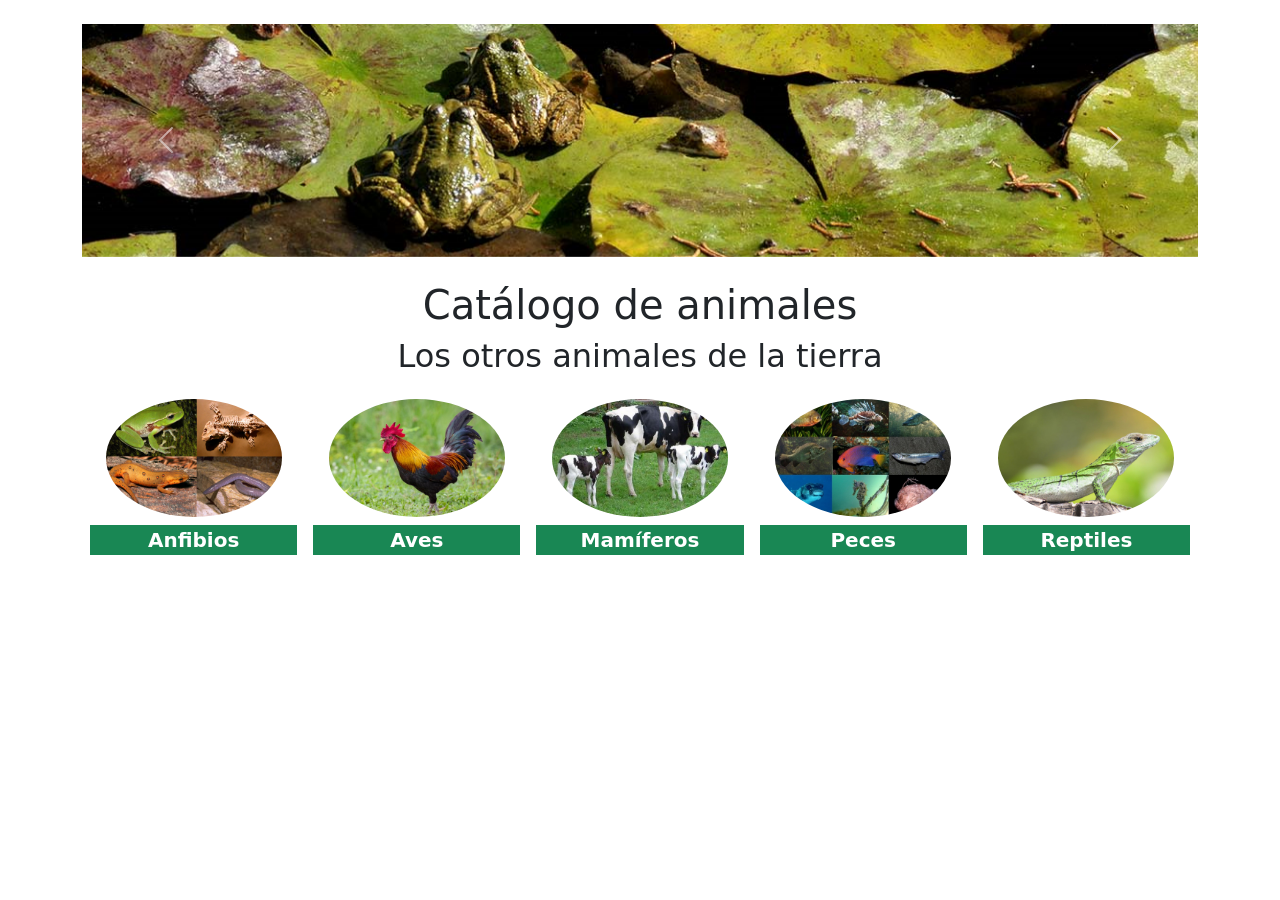
==== commit 78681ef1: "Update index.html" ====
--- a/index.html
+++ b/index.html
@@ -9,7 +9,7 @@
 
     <!-- Bootstrap CSS v5.2.1 -->
     <link href="https://cdn.jsdelivr.net/npm/bootstrap@5.3.2/dist/css/bootstrap.min.css" rel="stylesheet"
-        integrity="sha384-T3c6CoIi6uLrA9TneNEoa7RxnatzjcDSCmG1MXxSR1GAsXEV/Dwwykc2MPK8M2HN" crossorigin="anonymous"
+        integrity="sha384-T3c6CoIi6uLrA9TneNEoa7RxnatzjcDSCmG1MXxSR1GAsXEV/Dwwykc2MPK8M2HN" crossorigin="anonymous">
         <link rel="stylesheet" href="https://maxcdn.bootstrapcdn.com/font-awesome/4.7.0/css/font-awesome.min.css">
 
 </head>
@@ -25,23 +25,23 @@
                 <div class="carousel-inner" role="listbox">
 
                     <div class="carousel-item active">
-                        <img src="img/anfibios1.png" class="d-block w-100" alt="" />
+                        <img src="img/carrusel/anfibios1.png" class="d-block w-100" alt="" />
                     </div>
 
                     <div class="carousel-item">
-                        <img src="img/aves1.png" class="d-block w-100" alt="" />
+                        <img src="img/carrusel/aves1.png" class="d-block w-100" alt="" />
                     </div>
 
                     <div class="carousel-item">
-                        <img src="img/mamiferos1.png" class="d-block w-100" alt="" />
+                        <img src="img/carrusel/mamiferos1.png" class="d-block w-100" alt="" />
                     </div>
 
                     <div class="carousel-item">
-                        <img src="img/peces1.png" class="d-block w-100" alt="" />
+                        <img src="img//carrusel/peces1.png" class="d-block w-100" alt="" />
                     </div>
 
                     <div class="carousel-item">
-                        <img src="img/reptiles1.png" class="d-block w-100" alt="" />
+                        <img src="img//carrusel/reptiles1.png" class="d-block w-100" alt="" />
                     </div>
                 </div>
                 <button class="carousel-control-prev" type="button" data-bs-target="#carouselId" data-bs-slide="prev">
@@ -63,31 +63,31 @@
                 <div class="row justify-content-center text-center g-3 mx-auto" style="max-width: 1150px;">
 
                     <div class="col-12 col-sm-6 col-md-4 col-lg-3 col-xl text-center">
-                        <img src="img/anfibios.jpeg"
+                        <img src="img/categorias/anfibios.jpeg"
                             style="width:85%; max-width:300px; object-fit:cover; border-radius:50%;" alt="Anfibios">
                         <div class="bg-success text-white fw-bold mt-2 fs-5">Anfibios</div>
                     </div>
 
                     <div class="col-12 col-sm-6 col-md-4 col-lg-3 col-xl text-center">
-                        <img src="img/aves.jpeg"
+                        <img src="img/categorias/aves.jpeg"
                             style="width:85%; max-width:300px; object-fit:cover; border-radius:50%;" alt="Aves">
                         <div class="bg-success text-white fw-bold mt-2 fs-5">Aves</div>
                     </div>
 
                     <div class="col-12 col-sm-6 col-md-4 col-lg-3 col-xl text-center">
-                        <img src="img/maniferos.jpeg"
+                        <img src="img/categorias/maniferos.jpeg"
                             style="width:85%; max-width:300px; object-fit:cover; border-radius:50%;" alt="Mamíferos">
                         <div class="bg-success text-white fw-bold mt-2 fs-5">Mamíferos</div>
                     </div>
 
                     <div class="col-12 col-sm-6 col-md-4 col-lg-3 col-xl text-center">
-                        <img src="img/peces.jpeg"
+                        <img src="img/categorias/peces.jpeg"
                             style="width:85%; max-width:300px; object-fit:cover; border-radius:50%;" alt="Peces">
                         <div class="bg-success text-white fw-bold mt-2 fs-5">Peces</div>
                     </div>
 
                     <div class="col-12 col-sm-6 col-md-4 col-lg-3 col-xl text-center">
-                        <img src="img/reptiles.jpeg"
+                        <img src="img/categorias/reptiles.jpeg"
                             style="width:85%; max-width:300px; object-fit:cover; border-radius:50%;" alt="Reptiles">
                         <div class="bg-success text-white fw-bold mt-2 fs-5">Reptiles</div>
                     </div>
@@ -109,4 +109,4 @@
         crossorigin="anonymous"></script>
 </body>
 
-</html>+</html>
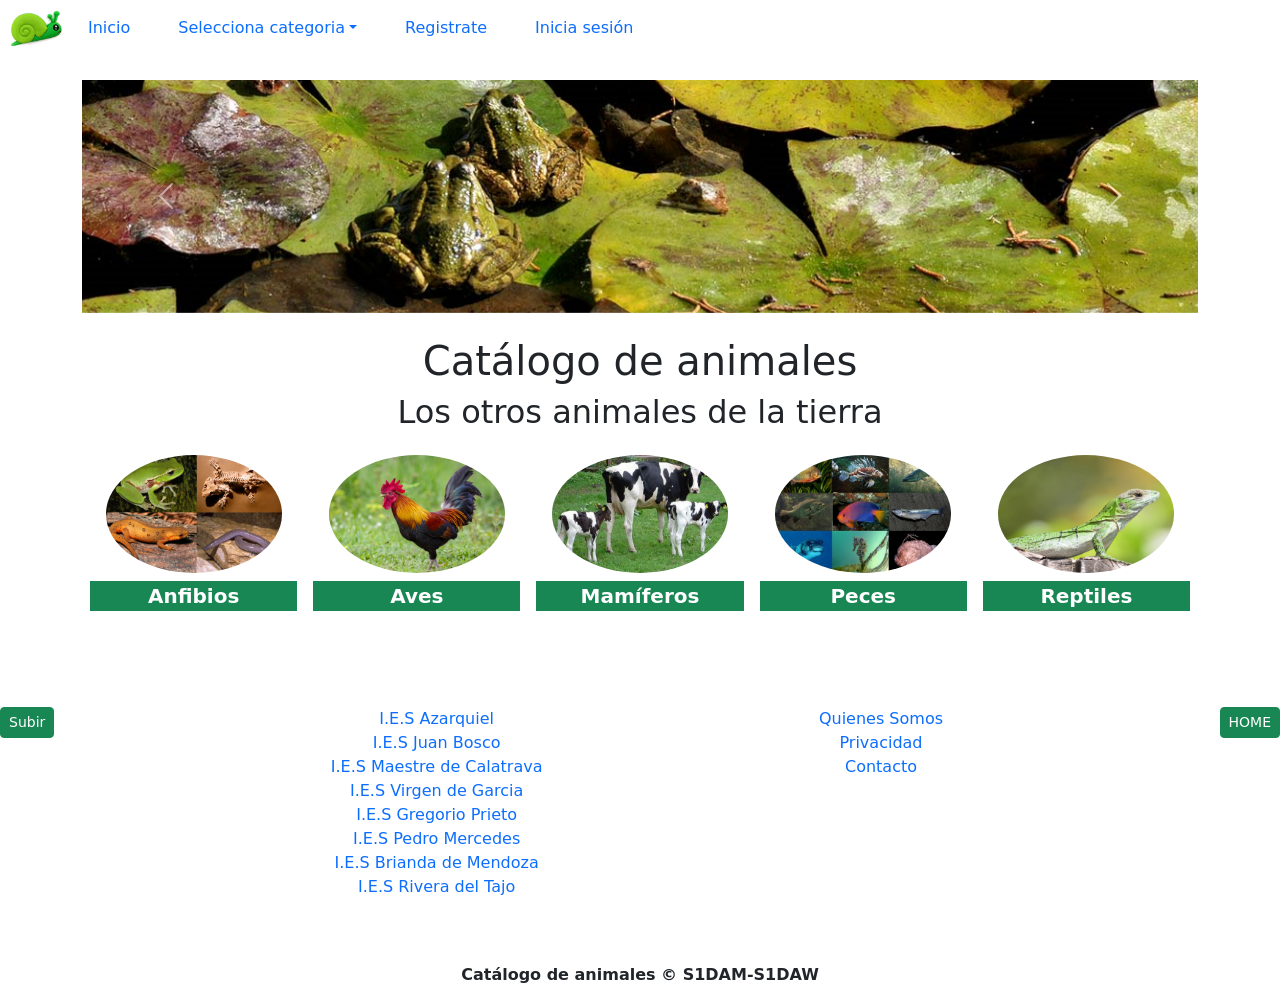
==== commit 38a4e5eb: "Update index.html" ====
--- a/index.html
+++ b/index.html
@@ -11,12 +11,50 @@
     <link href="https://cdn.jsdelivr.net/npm/bootstrap@5.3.2/dist/css/bootstrap.min.css" rel="stylesheet"
         integrity="sha384-T3c6CoIi6uLrA9TneNEoa7RxnatzjcDSCmG1MXxSR1GAsXEV/Dwwykc2MPK8M2HN" crossorigin="anonymous">
         <link rel="stylesheet" href="https://maxcdn.bootstrapcdn.com/font-awesome/4.7.0/css/font-awesome.min.css">
-
+    <link rel="stylesheet" href="css/style.css">
 </head>
 
 <body>
     <header>
-        <!-- place navbar here -->
+        <div class="d-flex justify-content-start gap-1 px-2 py-2 align-items-center navbar navbar-expand-lg">
+            <div class="log  w-auto"><img src="img/logos/logo.png" alt="" width="60"></div>
+            <button class="navbar-toggler ms-auto" type="button" data-bs-toggle="collapse" data-bs-target="#menu">
+                <span class="navbar-toggler-icon"></span>
+            </button>
+            <div class="nav w-auto collapse navbar-collapse" id="menu">
+                <ul class="nav-navbar-nav list-unstyled d-flex gap-3 mb-0">
+                    <li class="nav-item">
+                        <a class="nav-link " href="#">Inicio</a>
+                    </li>
+                    <li class="nav-item dropdown"><a class="dropdown-toggle nav-link "
+                            data-bs-toggle="dropdown">Selecciona categoria</a>
+                        <ul class="dropdown-menu">
+                            <li>
+                                <a href="#" class="dropdown-item">Anfibios</a>
+                            </li>
+                            <li>
+                                <a href="#" class="dropdown-item">Aves</a>
+                            </li>
+                            <li>
+                                <a href="#" class="dropdown-item">Mamiferos</a>
+                            </li>
+                            <li>
+                                <a href="#" class="dropdown-item">Peces</a>
+                            </li>
+                            <li>
+                                <a href="#" class="dropdown-item">Reptiles</a>
+                            </li>
+                        </ul>
+                    </li>
+                    <li class="nav-item">
+                        <a class="nav-link " href="#" data-bs-toggle="modal" data-bs-target="#modalRegistro">Registrate</a>
+                    </li>
+                    <li class="nav-item">
+                        <a class="nav-link " href="#" data-bs-toggle="modal" data-bs-target="#modalLogin">Inicia sesión</a>
+                    </li>
+                </ul>
+            </div>
+        </div>
     </header>
     <main>
         <div class="container mt-4">
@@ -96,9 +134,269 @@
         </div>
         </div>
     </main>
-    <footer>
-        <!-- place footer here -->
+    <footer class="footer ">
+        <div class="footer d-flex   py-5  align-items-start justify-content-between">
+
+
+            <button class="btn btn-success text-white btn-sm align-self-start" type="button" data-bs-target="#menu">
+                Subir
+            </button>
+            <div class="navf">
+                <ul class="navf-list list-unstyled text-center ">
+                    <li class="navf-item"><a class="navf-link  text-decoration-none"
+                            href="http://www.ies-azarquiel.es/">I.E.S Azarquiel</a></li>
+                    <li class="navf-item"><a class="navf-link  text-decoration-none"
+                            href="http://www.iesjuanbosco.es/">I.E.S Juan Bosco</a></li>
+                    <li class="navf-item"><a class="navf-link text-decoration-none"
+                            href="http://iesmaestredecalatrava.es/">I.E.S Maestre de Calatrava</a></li>
+                    <li class="navf-item"><a class="navf-link text-decoration-none"
+                            href="https://cifpvirgendegracia.com/">I.E.S Virgen de Garcia </a></li>
+                    <li class="navf-item"><a class="navf-link text-decoration-none"
+                            href="http://www.iesgregorioprieto.com/">I.E.S Gregorio Prieto</a></li>
+                    <li class="navf-item"><a class="navf-link text-decoration-none"
+                            href="https://www.iespedromercedes.es/">I.E.S Pedro Mercedes</a></li>
+                    <li class="navf-item"><a class="navf-link text-decoration-none"
+                            href="http://briandademendoza.es/">I.E.S Brianda de Mendoza</a></li>
+                    <li class="navf-item"><a class="navf-link text-decoration-none"
+                            href="http://riberadeltajo.es/nuevaweb/ ">I.E.S Rivera del Tajo</a></li>
+                </ul>
+            </div>
+            <div class="navf ">
+                <ul class="navf-list list-unstyled text-center">
+                    <li class="navf-item"><a class="navf-link text-decoration-none fw-normal" href="#">Quienes Somos</a>
+                    </li>
+                    <li class="navf-item"><a class="navf-link text-decoration-none fw-normal" data-bs-toggle="modal"
+                            data-bs-target="#modalPrivacidad" href="#">Privacidad</a></li>
+                    <li class="navf-item"><a class="navf-link text-decoration-none fw-normal"  data-bs-toggle="modal" data-bs-target="#modalContacto" href="#" >Contacto</a></li>
+                </ul>
+            </div>
+            <button class="btn btn-success text-white btn-sm align-self-start" type="button" data-bs-target="#menu">
+                HOME
+            </button>
+        </div>
+        <div class="txt text-center w-100 fw-bold ">Catálogo de animales © S1DAM-S1DAW</div>
     </footer>
+    <!-- Modal Registro -->
+<div class="modal fade" id="modalRegistro" tabindex="-1" data-bs-keyboard="false" role="dialog"
+    aria-labelledby="modalTitleId" aria-hidden="true">
+    <div class="modal-dialog modal-dialog-scrollable modal-dialog-centered modal-lg" role="document">
+        <div class="modal-content">
+            <div class="modal-header">
+                <h5 class="modal-title text-center w-100" id="modalTitleId">
+                    Registro de usuario
+                </h5>
+            </div>
+            <form action="#" method="post">
+                <div class="modal-body">
+                    <div class="mb-3">
+                        <label for="usuario" class="form-label">Usuario</label>
+                        <input type="text" class="form-control" name="usuario" id="usuario" placeholder="" />
+
+                        <label for="contrasena" class="form-label">Contraseña</label>
+                        <input type="password" class="form-control" name="contrasena" id="contrasena" placeholder="" />
+
+                        <label for="repiteContrasena" class="form-label">Repite la contraseña</label>
+                        <input type="password" class="form-control" name="repiteContrasena" id="repiteContrasena" placeholder="" />
+
+                        <label for="email" class="form-label">Email</label>
+                        <input type="email" class="form-control" name="email" id="email"
+                            aria-describedby="emailHelpId" placeholder="" />
+
+                        <label for="direccion" class="form-label">Dirección</label>
+                        <input type="text" class="form-control" name="direccion" id="direccion" placeholder="" />
+
+                        <label for="telefono" class="form-label">Teléfono</label>
+                        <input type="tel" class="form-control" name="telefono" id="telefono" placeholder="" />
+                    </div>
+                </div>
+                <div class="modal-footer">
+                    <button type="submit" class="btn btn-success w-100" data-bs-dismiss="modal">Entrar</button>
+                </div>
+            </form>
+        </div>
+    </div>
+</div>
+<!-- Modal Inicia Sesión -->
+<div class="modal fade" id="modalLogin" tabindex="-1" data-bs-keyboard="false" role="dialog"
+    aria-labelledby="modalTitleId" aria-hidden="true">
+    <div class="modal-dialog modal-dialog-scrollable modal-dialog-centered modal-md" role="document">
+        <div class="modal-content">
+            <div class="modal-header">
+                <h5 class="modal-title text-center w-100 text-uppercase fw-bold" id="modalTitleId">
+                    Inicia Sesión
+                </h5>
+            </div>
+            <form action="#" method="post">
+                <div class="modal-body">
+                    <div class="mb-3">
+                        <label for="usuario" class="form-label">Usuario</label>
+                        <input type="text" class="form-control" name="usuario" id="usuario" placeholder="" />
+
+                        <label for="contrasena" class="form-label">Contraseña</label>
+                        <input type="password" class="form-control" name="contrasena" id="contrasena" placeholder="" />
+                    </div>
+                </div>
+                <div class="modal-footer">
+                    <button type="submit" class="btn btn-success w-100" data-bs-dismiss="modal">Entrar</button>
+                </div>
+            </form>
+        </div>
+    </div>
+</div>
+     <!-- Modal Privacidad -->
+    <div class="modal fade" id="modalPrivacidad" tabindex="-1" data-bs-backdrop="static" data-bs-keyboard="false" role="dialog"
+        aria-labelledby="modalTitleId" aria-hidden="true">
+        <div class="modal-dialog modal-dialog-centered modal-lg" role="document">
+            <div class="modal-content">
+
+                <!-- Cabecera -->
+                <div class="modal-header">
+                    <h5 class="modal-title" id="modalTitleId">Privacidad</h5>
+                    <button type="button" class="btn-close" data-bs-dismiss="modal"></button>
+                </div>
+
+                <!-- Contenido -->
+                <div class="modal-body">
+                    <h1 class="text-center">Términos y Condiciones de uso</h1>
+
+                    <h2>1. Datos generales</h2>
+                    <p><strong>De acuerdo con el artículo 10 de la Ley 34/2002, de 11 de julio, de Servicios de la
+                            Sociedad de la Información y de Comercio Electrónico ponemos a su disposición los siguientes
+                            datos:</strong></p>
+                    <p>catalogodeanimales.es está domiciliada en la calle Ronda S/N, con CIF B556677. Inscrita en el
+                        Registro Mercantil de Talavera de la Reina, Vol. xxxx, Folio xxxx, Hoja xxxx, Inscripción xxx.
+
+                        En la web catalogodeanimales.es hay una serie de contenidos de carácter informativo sobre
+                        animales, especies, y características. Su principal objetivo es facilitar a los clientes y al
+                        público en general, la información relativa a la empresa, a los productos y servicios que se
+                        ofrecen.</p>
+
+                    <h2>2. Política de privacidad</h2>
+                    <p>En cumplimiento de lo dispuesto en la <strong>Ley Orgánica 15/1999, de 13 de Diciembre, de
+                            Protección de Datos de Carácter Personal (LOPD) </strong>e informa al usuario que todos los
+                        datos que nos proporcione serán incorporados a un fichero, creado y mantenido bajo la
+                        responsabilidad de catalogodeanimales.es.
+
+                        Siempre <strong> se va a respetar la confidencialidad de sus datos personales </strong>que sólo
+                        serán utilizados con la finalidad de gestionar los servicios ofrecidos, atender a las
+                        solicitudes que nos plantee, realizar tareas administrativas, así como remitir información
+                        técnica, comercial o publicitaria por vía ordinaria o electrónica.
+
+                        Para ejercer sus derechos de oposición, rectificación o cancelación deberá dirigirse a la sede
+                        de la empresa C/Ronda S/N de Talavera de la Reina, escribirnos al siguiente correo
+                        contacto@catalogodeanimales.es o llámanos al 777888999.</p>
+                    <h2>3. Condiciones de uso</h2>
+                    <p><strong>Las condiciones de acceso y uso del presente sitio web se rigen por la legalidad vigente
+                            y por el principio de buena fe</strong>comprometiéndose el usuario a realizar un buen uso de
+                        la web. No se permiten conductas que vayan contra la ley, los derechos o intereses de terceros.
+
+                        Ser usuario de la web de catalogodeanimales.es implica que reconoce haber leído y aceptado las
+                        presentes condiciones y lo que las extienda la normativa legal aplicable en esta materia. Si por
+                        el motivo que fuere no está de acuerdo con estas condiciones no continúe usando esta web.
+
+                        Cualquier tipo de notificación y/o reclamación solamente será válida por notificación escrita
+                        y/o correo certificado.</p>
+                    <h2>4. Responsabilidades</h2>
+                    <p><strong>catalogodeanimales.es, no se hace responsable de la información y contenidos almacenados
+                            en foros, redes sociales o cualesquier otro medio</strong>que permita a terceros publicar
+                        contenidos de forma independiente en la página web del prestador.
+
+                        Sin embargo, teniendo en cuenta los art. 11 y 16 de la LSSI-CE, catalogodeanimales.es se
+                        compromete a la retirada o en su caso bloqueo de aquellos contenidos que pudieran afectar o
+                        contravenir la legislación nacional o internacional, derechos de terceros o la moral y el orden
+                        público. <strong>Tampoco la empresa se responsabilizará de los daños y perjuicios que se
+                            produzcan por fallos o malas configuraciones del software instalado en el ordenador del
+                            internauta.</strong> Se excluye toda responsabilidad por alguna incidencia técnica o fallo
+                        que se produzca cuando el usuario se conecte a internet. Igualmente no se garantiza la
+                        inexistencia de interrupciones o errores en el acceso al sitio web.
+
+                        Así mismo, <strong> catalogodeanimales.es se reserva el derecho a actualizar, modificar o
+                            eliminar la información contenida en su página web</strong>, así como la configuración o
+                        presentación del mismo, en cualquier momento sin asumir alguna responsabilidad por ello.
+                    </p>
+                    <h2>5. Propiedad intelectual e industrial.</h2>
+                    <p><strong>catalogodeanimales.es es titular de todos los derechos sobre el software de la
+                            publicación digital así como de los derechos de propiedad industrial e intelectual referidos
+                            a los contenidos que se incluyan</strong>, a excepción de los derechos sobre productos y
+                        servicios de carácter público que no son propiedad de esta empresa. <strong>Ningún material
+                            publicado en esta web podrá ser reproducido, copiado o publicado </strong>sin el
+                        consentimiento por escrito de catalogodeanimales.es.
+
+                        Toda la información que se reciba en la web, como comentarios, sugerencias o ideas, se
+                        considerará cedida a catalogodeanimales.es de manera gratuita. No debe enviarse información que
+                        NO pueda ser tratada de este modo.
+
+                        Todos los productos y servicios de estas páginas que NO son propiedad de catalogodeanimales.es
+                        son marcas registradas de sus respectivos propietarios y son reconocidas como tales por nuestra
+                        empresa. Solamente aparecen en la web de catalogodeanimales.es a efectos de promoción y de
+                        recopilación de información. Estos propietarios pueden solicitar la modificación o eliminación
+                        de la información que les pertenece.
+                    </p>
+                    <h2>6. Política de cookies.</h2>
+                    <p><strong>catalogodeanimales.es por su propia cuenta o la de un tercero contratado para prestación
+                            de servicios de medición, pueden utilizar cookies cuando el usuario navega por el sitio web.
+                            Las cookies son ficheros enviados al navegador por medio de un servicio web con la finalidad
+                            de registrar las actividades del usuario durante su tiempo de navegación.</strong>Las
+                        cookies utilizadas se asocian únicamente con un usuario anónimo y su ordenador, y no
+                        proporcionan por sí mismas los datos personales del usuario. <strong>Mediante el uso de las
+                            cookies resulta posible que el servidor donde se encuentra la web reconozca el navegador web
+                            utilizado por el usuario con la finalidad de que la navegación sea más sencilla. </strong>Se
+                        utilizan también para medir la audiencia y parámetros del tráfico, controlar el proceso y número
+                        de entradas.
+
+                        El usuario tiene la posibilidad de configurar su navegador para ser avisado de la recepción de
+                        cookies y para impedir su instalación en su equipo. Por favor consulte las instrucciones y
+                        manuales de su navegador para ampliar esta información.
+
+                        Para utilizar el sitio web no es necesario que el usuario permita la instalación de las cookies
+                        enviadas al sitio web, o el tercero que actúe en su nombre, sin perjuicio de que sea necesario
+                        que el usuario inicie una sesión tal en cada uno de los servicios cuya prestación requiera el
+                        previo registro.
+
+                        En todo caso <strong>las cookies tienen un carácter temporal</strong>con la única finalidad de
+                        hacer más eficaz su transmisión ulterior. En ningún caso se utilizará cookies para recoger
+                        información de carácter personal.
+                    </p>
+                    <div class="modal-footer">
+                        <button type="button" class="btn btn-primary" data-bs-dismiss="modal">Aceptar</button>
+                    </div>
+                </div>
+
+            </div>
+        </div>
+    </div>
+
+    <!-- Modal Contacto -->
+<div class="modal fade" id="modalContacto" tabindex="-1" data-bs-keyboard="false" role="dialog"
+    aria-labelledby="modalTitleId" aria-hidden="true">
+    <div class="modal-dialog modal-dialog-scrollable modal-dialog-centered modal-lg" role="document">
+        <div class="modal-content">
+            <div class="modal-header">
+                <h5 class="modal-title text-center w-100" id="modalTitleId">
+                    Escribe un comentario para contactar
+                </h5>
+            </div>
+            <form action="#" method="post">
+                <div class="modal-body">
+                    <div class="mb-3">
+                        <label for="nombre" class="form-label">Nombre</label>
+                        <input type="text" class="form-control" name="nombre" id="nombre" placeholder="" />
+
+                        <label for="email" class="form-label">Tu E-mail</label>
+                        <input type="email" class="form-control" name="email" id="email"
+                            aria-describedby="emailHelpId" placeholder="abc@mail.com" />
+
+                        <label for="comentario" class="form-label">Tu comentario</label>
+                        <textarea class="form-control" name="comentario" id="comentario" rows="5"></textarea>
+                    </div>
+                </div>
+                <div class="modal-footer">
+                    <button type="submit" class="btn btn-success w-100" data-bs-dismiss="modal">Entrar</button>
+                </div>
+            </form>
+        </div>
+    </div>
+</div>
     <!-- Bootstrap JavaScript Libraries -->
     <script src="https://cdn.jsdelivr.net/npm/@popperjs/core@2.11.8/dist/umd/popper.min.js"
         integrity="sha384-I7E8VVD/ismYTF4hNIPjVp/Zjvgyol6VFvRkX/vR+Vc4jQkC+hVqc2pM8ODewa9r"
--- a/css/style.css
+++ b/css/style.css
@@ -0,0 +1,15 @@
+.gris{
+    background-color: #f5f9fc;
+}
+.verde{
+    background-color: #28a745;
+}
+.verdetabla{
+    background-color: #cfe8cf;
+}
+.tabla-verde td{
+    background-color: #cfe8cf;
+}
+.tabla-verde tr:nth-child(odd) td{
+    background-color: #bcd3c0;
+}
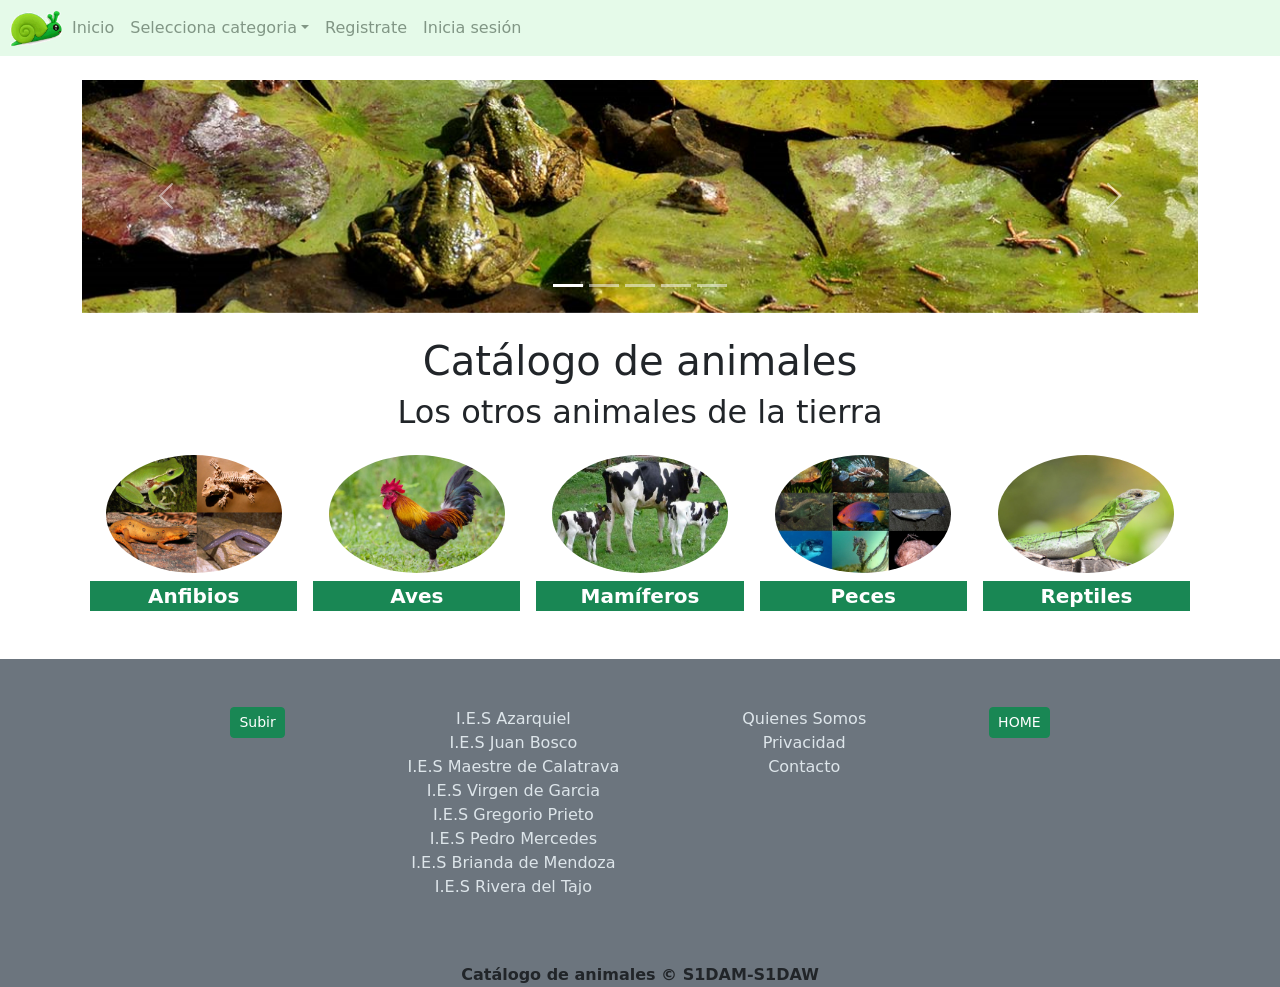
==== commit 4457f943: "Update index.html" ====
--- a/index.html
+++ b/index.html
@@ -10,7 +10,7 @@
     <!-- Bootstrap CSS v5.2.1 -->
     <link href="https://cdn.jsdelivr.net/npm/bootstrap@5.3.2/dist/css/bootstrap.min.css" rel="stylesheet"
         integrity="sha384-T3c6CoIi6uLrA9TneNEoa7RxnatzjcDSCmG1MXxSR1GAsXEV/Dwwykc2MPK8M2HN" crossorigin="anonymous">
-        <link rel="stylesheet" href="https://maxcdn.bootstrapcdn.com/font-awesome/4.7.0/css/font-awesome.min.css">
+    <link rel="stylesheet" href="https://maxcdn.bootstrapcdn.com/font-awesome/4.7.0/css/font-awesome.min.css">
     <link rel="stylesheet" href="css/style.css">
 </head>
 
@@ -42,15 +42,17 @@
                                 <a href="#" class="dropdown-item">Peces</a>
                             </li>
                             <li>
-                                <a href="#" class="dropdown-item">Reptiles</a>
+                                <a href="reptiles.html" class="dropdown-item">Reptiles</a>
                             </li>
                         </ul>
                     </li>
                     <li class="nav-item">
-                        <a class="nav-link " href="#" data-bs-toggle="modal" data-bs-target="#modalRegistro">Registrate</a>
+                        <a class="nav-link " href="#" data-bs-toggle="modal"
+                            data-bs-target="#modalRegistro">Registrate</a>
                     </li>
                     <li class="nav-item">
-                        <a class="nav-link " href="#" data-bs-toggle="modal" data-bs-target="#modalLogin">Inicia sesión</a>
+                        <a class="nav-link " href="#" data-bs-toggle="modal" data-bs-target="#modalLogin">Inicia
+                            sesión</a>
                     </li>
                 </ul>
             </div>
@@ -59,40 +61,41 @@
     <main>
         <div class="container mt-4">
             <div id="carouselId" class="carousel slide" data-bs-ride="carousel">
-
-                <div class="carousel-inner" role="listbox">
-
+                <div class="carousel-indicators">
+                    <button type="button" data-bs-target="#carouselId" data-bs-slide-to="0" class="active"
+                        aria-current="true"></button>
+                    <button type="button" data-bs-target="#carouselId" data-bs-slide-to="1"></button>
+                    <button type="button" data-bs-target="#carouselId" data-bs-slide-to="2"></button>
+                    <button type="button" data-bs-target="#carouselId" data-bs-slide-to="3"></button>
+                    <button type="button" data-bs-target="#carouselId" data-bs-slide-to="4"></button>
+                </div>
+
+                <div class="carousel-inner">
                     <div class="carousel-item active">
-                        <img src="img/carrusel/anfibios1.png" class="d-block w-100" alt="" />
-                    </div>
-
+                        <img src="img/carrusel/anfibios1.png" class="d-block w-100" alt="">
+                    </div>
                     <div class="carousel-item">
-                        <img src="img/carrusel/aves1.png" class="d-block w-100" alt="" />
-                    </div>
-
+                        <img src="img/carrusel/aves1.png" class="d-block w-100" alt="">
+                    </div>
                     <div class="carousel-item">
-                        <img src="img/carrusel/mamiferos1.png" class="d-block w-100" alt="" />
-                    </div>
-
+                        <img src="img/carrusel/mamiferos1.png" class="d-block w-100" alt="">
+                    </div>
                     <div class="carousel-item">
-                        <img src="img//carrusel/peces1.png" class="d-block w-100" alt="" />
-                    </div>
-
+                        <img src="img/carrusel/peces1.png" class="d-block w-100" alt="">
+                    </div>
                     <div class="carousel-item">
-                        <img src="img//carrusel/reptiles1.png" class="d-block w-100" alt="" />
-                    </div>
-                </div>
+                        <img src="img/carrusel/reptiles1.png" class="d-block w-100" alt="">
+                    </div>
+                </div>
+
                 <button class="carousel-control-prev" type="button" data-bs-target="#carouselId" data-bs-slide="prev">
-                    <span class="carousel-control-prev-icon" aria-hidden="true"></span>
-                    <span class="visually-hidden">Previous</span>
+                    <span class="carousel-control-prev-icon"></span>
                 </button>
 
                 <button class="carousel-control-next" type="button" data-bs-target="#carouselId" data-bs-slide="next">
-                    <span class="carousel-control-next-icon" aria-hidden="true"></span>
-                    <span class="visually-hidden">Next</span>
+                    <span class="carousel-control-next-icon"></span>
                 </button>
             </div>
-
             <div class="text-center my-4">
                 <h1>Catálogo de animales</h1>
                 <h2>Los otros animales de la tierra</h2>
@@ -138,9 +141,18 @@
         <div class="footer d-flex   py-5  align-items-start justify-content-between">
 
 
-            <button class="btn btn-success text-white btn-sm align-self-start" type="button" data-bs-target="#menu">
+            <button class="btn btn-success text-white btn-sm align-self-start" type="button" onclick="scrollToTop()">
                 Subir
             </button>
+
+            <script>
+                function scrollToTop() {
+                    window.scrollTo({
+                        top: 0,
+                        behavior: 'smooth'
+                    });
+                }
+            </script>
             <div class="navf">
                 <ul class="navf-list list-unstyled text-center ">
                     <li class="navf-item"><a class="navf-link  text-decoration-none"
@@ -163,89 +175,96 @@
             </div>
             <div class="navf ">
                 <ul class="navf-list list-unstyled text-center">
-                    <li class="navf-item"><a class="navf-link text-decoration-none fw-normal" href="#">Quienes Somos</a>
+                    <li class="navf-item"><a class="navf-link text-decoration-none fw-normal"
+                            href="quienessomos.html">Quienes Somos</a>
                     </li>
                     <li class="navf-item"><a class="navf-link text-decoration-none fw-normal" data-bs-toggle="modal"
                             data-bs-target="#modalPrivacidad" href="#">Privacidad</a></li>
-                    <li class="navf-item"><a class="navf-link text-decoration-none fw-normal"  data-bs-toggle="modal" data-bs-target="#modalContacto" href="#" >Contacto</a></li>
+                    <li class="navf-item"><a class="navf-link text-decoration-none fw-normal" data-bs-toggle="modal"
+                            data-bs-target="#modalContacto" href="#">Contacto</a></li>
                 </ul>
             </div>
-            <button class="btn btn-success text-white btn-sm align-self-start" type="button" data-bs-target="#menu">
-                HOME
-            </button>
+            <a href="index.html">
+                <button class="btn btn-success text-white btn-sm align-self-start" type="button">
+                    HOME
+                </button>
+            </a>
         </div>
         <div class="txt text-center w-100 fw-bold ">Catálogo de animales © S1DAM-S1DAW</div>
     </footer>
     <!-- Modal Registro -->
-<div class="modal fade" id="modalRegistro" tabindex="-1" data-bs-keyboard="false" role="dialog"
-    aria-labelledby="modalTitleId" aria-hidden="true">
-    <div class="modal-dialog modal-dialog-scrollable modal-dialog-centered modal-lg" role="document">
-        <div class="modal-content">
-            <div class="modal-header">
-                <h5 class="modal-title text-center w-100" id="modalTitleId">
-                    Registro de usuario
-                </h5>
-            </div>
-            <form action="#" method="post">
-                <div class="modal-body">
-                    <div class="mb-3">
-                        <label for="usuario" class="form-label">Usuario</label>
-                        <input type="text" class="form-control" name="usuario" id="usuario" placeholder="" />
-
-                        <label for="contrasena" class="form-label">Contraseña</label>
-                        <input type="password" class="form-control" name="contrasena" id="contrasena" placeholder="" />
-
-                        <label for="repiteContrasena" class="form-label">Repite la contraseña</label>
-                        <input type="password" class="form-control" name="repiteContrasena" id="repiteContrasena" placeholder="" />
-
-                        <label for="email" class="form-label">Email</label>
-                        <input type="email" class="form-control" name="email" id="email"
-                            aria-describedby="emailHelpId" placeholder="" />
-
-                        <label for="direccion" class="form-label">Dirección</label>
-                        <input type="text" class="form-control" name="direccion" id="direccion" placeholder="" />
-
-                        <label for="telefono" class="form-label">Teléfono</label>
-                        <input type="tel" class="form-control" name="telefono" id="telefono" placeholder="" />
-                    </div>
-                </div>
-                <div class="modal-footer">
-                    <button type="submit" class="btn btn-success w-100" data-bs-dismiss="modal">Entrar</button>
-                </div>
-            </form>
+    <div class="modal fade" id="modalRegistro" tabindex="-1" data-bs-keyboard="false" role="dialog"
+        aria-labelledby="modalTitleId" aria-hidden="true">
+        <div class="modal-dialog modal-dialog-scrollable modal-dialog-centered modal-lg" role="document">
+            <div class="modal-content">
+                <div class="modal-header">
+                    <h5 class="modal-title text-center w-100" id="modalTitleId">
+                        Registro de usuario
+                    </h5>
+                </div>
+                <form action="#" method="post">
+                    <div class="modal-body">
+                        <div class="mb-3">
+                            <label for="usuario" class="form-label">Usuario</label>
+                            <input type="text" class="form-control" name="usuario" id="usuario" placeholder="" />
+
+                            <label for="contrasena" class="form-label">Contraseña</label>
+                            <input type="password" class="form-control" name="contrasena" id="contrasena"
+                                placeholder="" />
+
+                            <label for="repiteContrasena" class="form-label">Repite la contraseña</label>
+                            <input type="password" class="form-control" name="repiteContrasena" id="repiteContrasena"
+                                placeholder="" />
+
+                            <label for="email" class="form-label">Email</label>
+                            <input type="email" class="form-control" name="email" id="email"
+                                aria-describedby="emailHelpId" placeholder="" />
+
+                            <label for="direccion" class="form-label">Dirección</label>
+                            <input type="text" class="form-control" name="direccion" id="direccion" placeholder="" />
+
+                            <label for="telefono" class="form-label">Teléfono</label>
+                            <input type="tel" class="form-control" name="telefono" id="telefono" placeholder="" />
+                        </div>
+                    </div>
+                    <div class="modal-footer">
+                        <button type="submit" class="btn btn-success w-100" data-bs-dismiss="modal">Entrar</button>
+                    </div>
+                </form>
+            </div>
         </div>
     </div>
-</div>
-<!-- Modal Inicia Sesión -->
-<div class="modal fade" id="modalLogin" tabindex="-1" data-bs-keyboard="false" role="dialog"
-    aria-labelledby="modalTitleId" aria-hidden="true">
-    <div class="modal-dialog modal-dialog-scrollable modal-dialog-centered modal-md" role="document">
-        <div class="modal-content">
-            <div class="modal-header">
-                <h5 class="modal-title text-center w-100 text-uppercase fw-bold" id="modalTitleId">
-                    Inicia Sesión
-                </h5>
-            </div>
-            <form action="#" method="post">
-                <div class="modal-body">
-                    <div class="mb-3">
-                        <label for="usuario" class="form-label">Usuario</label>
-                        <input type="text" class="form-control" name="usuario" id="usuario" placeholder="" />
-
-                        <label for="contrasena" class="form-label">Contraseña</label>
-                        <input type="password" class="form-control" name="contrasena" id="contrasena" placeholder="" />
-                    </div>
-                </div>
-                <div class="modal-footer">
-                    <button type="submit" class="btn btn-success w-100" data-bs-dismiss="modal">Entrar</button>
-                </div>
-            </form>
+    <!-- Modal Inicia Sesión -->
+    <div class="modal fade" id="modalLogin" tabindex="-1" data-bs-keyboard="false" role="dialog"
+        aria-labelledby="modalTitleId" aria-hidden="true">
+        <div class="modal-dialog modal-dialog-scrollable modal-dialog-centered modal-md" role="document">
+            <div class="modal-content">
+                <div class="modal-header">
+                    <h5 class="modal-title text-center w-100 text-uppercase fw-bold" id="modalTitleId">
+                        Inicia Sesión
+                    </h5>
+                </div>
+                <form action="#" method="post">
+                    <div class="modal-body">
+                        <div class="mb-3">
+                            <label for="usuario" class="form-label">Usuario</label>
+                            <input type="text" class="form-control" name="usuario" id="usuario" placeholder="" />
+
+                            <label for="contrasena" class="form-label">Contraseña</label>
+                            <input type="password" class="form-control" name="contrasena" id="contrasena"
+                                placeholder="" />
+                        </div>
+                    </div>
+                    <div class="modal-footer">
+                        <button type="submit" class="btn btn-success w-100" data-bs-dismiss="modal">Entrar</button>
+                    </div>
+                </form>
+            </div>
         </div>
     </div>
-</div>
-     <!-- Modal Privacidad -->
-    <div class="modal fade" id="modalPrivacidad" tabindex="-1" data-bs-backdrop="static" data-bs-keyboard="false" role="dialog"
-        aria-labelledby="modalTitleId" aria-hidden="true">
+    <!-- Modal Privacidad -->
+    <div class="modal fade" id="modalPrivacidad" tabindex="-1" data-bs-backdrop="static" data-bs-keyboard="false"
+        role="dialog" aria-labelledby="modalTitleId" aria-hidden="true">
         <div class="modal-dialog modal-dialog-centered modal-lg" role="document">
             <div class="modal-content">
 
@@ -367,36 +386,36 @@
     </div>
 
     <!-- Modal Contacto -->
-<div class="modal fade" id="modalContacto" tabindex="-1" data-bs-keyboard="false" role="dialog"
-    aria-labelledby="modalTitleId" aria-hidden="true">
-    <div class="modal-dialog modal-dialog-scrollable modal-dialog-centered modal-lg" role="document">
-        <div class="modal-content">
-            <div class="modal-header">
-                <h5 class="modal-title text-center w-100" id="modalTitleId">
-                    Escribe un comentario para contactar
-                </h5>
-            </div>
-            <form action="#" method="post">
-                <div class="modal-body">
-                    <div class="mb-3">
-                        <label for="nombre" class="form-label">Nombre</label>
-                        <input type="text" class="form-control" name="nombre" id="nombre" placeholder="" />
-
-                        <label for="email" class="form-label">Tu E-mail</label>
-                        <input type="email" class="form-control" name="email" id="email"
-                            aria-describedby="emailHelpId" placeholder="abc@mail.com" />
-
-                        <label for="comentario" class="form-label">Tu comentario</label>
-                        <textarea class="form-control" name="comentario" id="comentario" rows="5"></textarea>
-                    </div>
-                </div>
-                <div class="modal-footer">
-                    <button type="submit" class="btn btn-success w-100" data-bs-dismiss="modal">Entrar</button>
-                </div>
-            </form>
+    <div class="modal fade" id="modalContacto" tabindex="-1" data-bs-keyboard="false" role="dialog"
+        aria-labelledby="modalTitleId" aria-hidden="true">
+        <div class="modal-dialog modal-dialog-scrollable modal-dialog-centered modal-lg" role="document">
+            <div class="modal-content">
+                <div class="modal-header">
+                    <h5 class="modal-title text-center w-100" id="modalTitleId">
+                        Escribe un comentario para contactar
+                    </h5>
+                </div>
+                <form action="#" method="post">
+                    <div class="modal-body">
+                        <div class="mb-3">
+                            <label for="nombre" class="form-label">Nombre</label>
+                            <input type="text" class="form-control" name="nombre" id="nombre" placeholder="" />
+
+                            <label for="email" class="form-label">Tu E-mail</label>
+                            <input type="email" class="form-control" name="email" id="email"
+                                aria-describedby="emailHelpId" placeholder="abc@mail.com" />
+
+                            <label for="comentario" class="form-label">Tu comentario</label>
+                            <textarea class="form-control" name="comentario" id="comentario" rows="5"></textarea>
+                        </div>
+                    </div>
+                    <div class="modal-footer">
+                        <button type="submit" class="btn btn-success w-100" data-bs-dismiss="modal">Entrar</button>
+                    </div>
+                </form>
+            </div>
         </div>
     </div>
-</div>
     <!-- Bootstrap JavaScript Libraries -->
     <script src="https://cdn.jsdelivr.net/npm/@popperjs/core@2.11.8/dist/umd/popper.min.js"
         integrity="sha384-I7E8VVD/ismYTF4hNIPjVp/Zjvgyol6VFvRkX/vR+Vc4jQkC+hVqc2pM8ODewa9r"
--- a/css/style.css
+++ b/css/style.css
@@ -1,15 +1,40 @@
-.gris{
+*{
+    box-sizing: border-box;
+}
+@font-face {
+    font-family: "sharp";
+    src: url(../@font-face);
+}
+body{
+    margin: 0%;
+}
+.d-flex{
+    background-color: #e5fae9;
+    
+}
+.nav-link, .dropdown-toggle{
+    color: #819685;
+}
+.nav-link:hover{
+    color: black !important;
+}
+.nav-link{
+padding: 0;
+}
+.footer{
+    background-color:#6c757e ;
+    padding-left: 10%;
+    padding-right: 10%;
+}
+.navf-link{
+    color: #dde5ea;
+}
+.gris {
     background-color: #f5f9fc;
 }
-.verde{
+.verde {
     background-color: #28a745;
 }
 .verdetabla{
     background-color: #cfe8cf;
 }
-.tabla-verde td{
-    background-color: #cfe8cf;
-}
-.tabla-verde tr:nth-child(odd) td{
-    background-color: #bcd3c0;
-}
